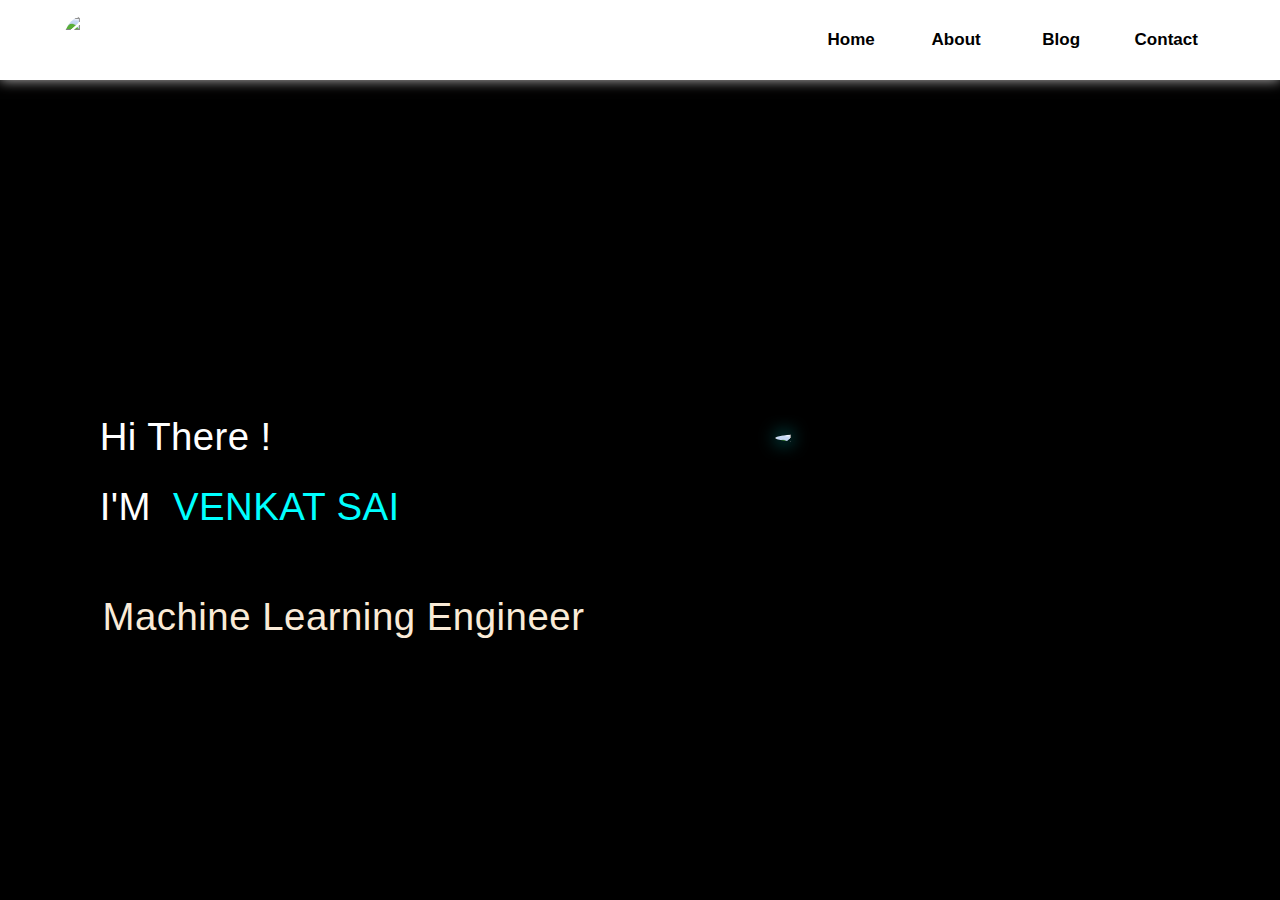
==== index.html @ f839d91a "Add files via upload" ====
<!DOCTYPE html>
<html lang="en">
  <head>
    <meta charset="UTF-8" />
    <meta name="viewport" content="width=device-width, initial-scale=1.0" />
    <link rel="stylesheet" href="style.css" />
    <link rel="stylesheet" href="phone.css" />
    <!-- <link rel="stylesheet" href="https://cdnjs.cloudflare.com/ajax/libs/animate.css/4.1.1/animate.min.css"> -->
    <title>Home</title>
  </head>
    <body>
      <nav id="navbar">
        <ul class="hamburger" onclick="ViewItems()">
          <div class="line-nav"></div>
          <div class="line-nav"></div>
          <div class="line-nav"></div>
        </ul>
        <ul class="portfolio-icon">
          <img src="profile_pic.png" alt="Profle-Photo" srcset="" class="profile-icon"/>
        </ul>
        <ul class="items" id="items">
          <li class="list-item" id="Home" onclick="Router(['.Home','.About','.Blog','.contact'])">Home</li>
          <li class="list-item" id="About" onclick="Router(['.About','.Home','.Blog','.contact'])">About</li>
          <li class="list-item" id="Blog" onclick="Router(['.Blog','.About','.Home','.contact'])">Blog</li>
          <li class="list-item" id="Contact" onclick="Router(['.contact','.Home','.About','.Blog'])">Contact</li>
        </ul>
      </nav>
    
      <section class="Home">
          <div class="video-animation">
            <video src="smoke_anime.mp4" class="video" autoplay muted loop></video>
            <div class="typeanime">
              <div class="typewriter">
                <strong class="flex-column">
                  <div class="flex">
                    <pre class="title" style="display: flex ; align-items:center">Hi There !</pre>
                    <img src="wave.png" alt="" class="hand-shake">
                </div>
                <pre class="title flex">I'M <pre class="main"> VENKAT SAI</pre></pre>
              </strong>
              <pre id="typing-text">Machine Learning Engineer</pre>
            </div>
          </div>
        </div>
        <div class="profile">
          <img src="profile.png" class="profile-pic" srcset="">
        </div>
        <div class="phone-intro">
          <pre class="title flex" style="justify-content: center; align-items:center;">Hi There ! <img src="wave.png" alt="" class="hand-shake"></pre>
          
          <pre class="title flex" style="margin-right: 3rem;"> I'M <pre class="main">VENKAT SAi</pre> </pre>
        </div>
      </section>
    
      <section class="About">
        <div class="container">
          <div class="card">
            <img src="https://media.istockphoto.com/id/538617139/photo/winter-country.webp?s=612x612&w=0&k=20&c=RcvT9j1UxQ0ZRbwIqLm2VCvzIwbLD8fFGcsB9JMumpw=" alt="card-image" class="card-image" />
            <div class="project">
              <h4 class="project-title">Customer Segmentation</h4>
              <p class="project-description">
                Finding interests and trends based on purchasing patterns of
                Customer behavior
              </p>
                <button class="button" onclick="change_page(`https://www.google.com/`)">View Code</button>
            </div>
          </div>
          <div class="card">
            <img src="https://media.istockphoto.com/id/538617139/photo/winter-country.webp?s=612x612&w=0&k=20&c=RcvT9j1UxQ0ZRbwIqLm2VCvzIwbLD8fFGcsB9JMumpw=" alt="card-image" class="card-image" />
            <div class="project">
              <h4 class="project-title">Customer Segmentation</h4>
              <p class="project-description">
                Finding interests and trends based on purchasing patterns of
                Customer behavior
              </p>
                <button class="button" onclick="change_page(`https://www.google.com/`)">View Code</button>
            </div>
          </div>
          <div class="card">
            <img src="https://media.istockphoto.com/id/538617139/photo/winter-country.webp?s=612x612&w=0&k=20&c=RcvT9j1UxQ0ZRbwIqLm2VCvzIwbLD8fFGcsB9JMumpw=" alt="card-image" class="card-image" />
            <div class="project">
              <h4 class="project-title">Customer Segmentation</h4>
              <p class="project-description">
                Finding interests and trends based on purchasing patterns of
                Customer behavior
              </p>
                <button class="button" onclick="change_page(`https://www.google.com/`)">View Code</button>
            </div>
          </div>
        </div>
      </section>
    
      <section class="Blog">
        <!-- Blog section content goes here -->
      </section>
      <div class="contact">
        <section class="Contact">
          <div class="gradient-border flex-column">
            <form action="https://formsubmit.co/yogeswarkilli@gmail.com" method="POST" class="inputs">
              <div class="form">
                <input type="text" class="input-values" id="name" required>
                <label class="label-name" for="email">
                  <span class="content-name">Enter name</span>
                </label>
              </div>
              <div class="form">
                <input type="text" class="input-values" id="email" required>
                <label class="label-name" for="email">
                  <span class="content-name">Enter Email</span>
                </label>
              </div>
              <div class="form">
                <input type="text" class="input-values" id="message" required>
                <label class="label-name" for="email">
                  <span class="content-name">Enter Message</span>
                </label>
              </div>
              <button class="btn ">submit</button>
            </form>
          </div>
          <div class="contact-details">
            <h1>Connect with Me</h1>
            <div class="line"></div>
            <div class="contact-links">
              <a href="https://github.com/464venkatsai" target="_blank"><img width="30" class="img" src="https://github.githubassets.com/images/modules/logos_page/GitHub-Mark.png" alt=""></a>
                  <a href="https://www.linkedin.com/in/yogeswar-venkatasai-726275235/" target="_blank"><img width="30" class="img" src="https://cdn-icons-png.flaticon.com/512/1384/1384088.png" alt=""></a>
                  <a href="https://www.instagram.com/464venkatsai/" target="_blank"><img width="30"  class="img"src="https://cdn-icons-png.flaticon.com/512/717/717392.png" alt=""></a>
                  <a href="https://www.facebook.com/raji.lakshmi.33449/" target="_blank"><img width="30"  class="img"src="[data-uri]" alt=""></a>
            </div>
          </div>
        </section>
      </div>
  <script src="script.js">
  </script>
  </body>
  <!-- <script src="https://cdnjs.cloudflare.com/ajax/libs/animate.css/4.1.1/animate.min.css"></script> -->
</html>
---- style.css ----
body {
  width: 100vw;
  height: 100vh;
  margin: 0px;
  padding: 0px;
  background-size: cover; 
  background-repeat: no-repeat;
  background-position: center center;
  overflow-x: hidden;
  background: black;
}

.flex{
  display: flex;
  flex-wrap: wrap;
}
.flex-column{
  display: flex;
  flex-direction: column;
}

* {
  margin: 0px;
  padding: 0px;
  font-family: "Poppins", sans-serif;
  color: white;
}

#navbar {
  display: flex;
  justify-content: space-between;
  align-items: center;
  position: sticky;
  top: 0;
  left: 0;
  height: 5rem;
  padding: 0 5%;
  box-shadow: 0px 0.5px 12px #acaaaa;
  z-index: 1;
  background-color: white ;
  /* width: 100%; */
}


.portfolio-icon {
  display: flex;
  justify-content: center;
  align-items: center;
  padding: 0%;
}
.profile-icon{
  border-radius: 30px;
  width: 50px;
}

.items {
  list-style: none;
  display: grid;
  justify-content: flex-end;
  align-items: center;
  width: 48%;
  grid-gap: 1%;
  grid-template-columns: repeat(4, 18%);
}

nav ul li {
  display: inline;
  text-align: center;
  cursor: pointer;
  font-size: 17px;
  font-weight: 650;
  color: black;
  /* backdrop-filter: blur(10px);
        color: transparent;
        text-shadow: 0 0 8px #000; */
  display: block;
}

/* the hamburger  styles starts from here */
.hamburger {
  display: none;
}

.line-nav {
  width: 2.2rem;
  height: 0.18rem;
  margin: 4px 2px;
  border-radius: 1px;
  background-color: white;
}

/* keyframes for hamburger */
@keyframes animation {
  0% {
    transform: translateY(-100px);
  }
  100% {
    transform: translateY(0px);
  }
}
@keyframes reverse-animation {
  0% {
    opacity: 1;
    transform: translateY(0px);
  }
  100% {
    opacity: 0;
    transform: translateY(-100px);
  }
}
@keyframes navbar-animation {
  0% {
    opacity: 1;
    height: 80px;
  }
  100% {
    opacity: 1;
    height: 327px;
  }
}
@keyframes navbar-reverse-animation {
  0% {
    opacity: 1;
    height: 327px;
  }
  100% {
    opacity: 1;
    height: 80px;
  }
}

.Home {
  background: black;
  display: flex;
  justify-content: center;
  align-items: center;
  padding: 4% 4%;
  height: 70%;
}

.video-animation{
  display: grid;
  padding-top: 5em;
  width: 50%;
  position: relative;
}
.profile-pic{
  width: 54%;
  border-radius: 50%;
  filter: drop-shadow(0px 0px 9px #00FFFF );
  color: #00FFFF;
  color: #FF00FF;
  color: #00FF00;
  color: #FF0000;
  color: #0000FF;
  margin-bottom: 1rem;
}
.profile{
  width: 50%;
  display: grid;
  place-items: center;
  
}
video{
  width: 100%;
  height: 100%;
  margin-top: 5%;
}
.typeanime{
  position: absolute;
  display: flex;
  width: 100%;
  height: 20rem;
  align-items: center;
  /* border: 2px solid white; */
  flex-wrap: wrap;
  margin-top: 5.3rem;
}

.typewriter{
  flex-wrap: wrap;
  display: flex;
  width: 90%;
  height: 100%;
  flex-direction: column;
  margin-left: 6%;
}
.hand-shake {
  width: 9.3%;
  animation: shake 1s infinite;
  margin: 1.2rem ;
  margin-top: .18rem;
  margin-bottom: .82rem;
}
@keyframes shake {
  0% { transform: translateX(0); }
  25% { transform: translateX(-6px) rotate(-6deg); }
  50% { transform: translateX(6px) rotate(6deg); }
  75% { transform: translateX(-6px) rotate(-6deg); }
  /* 95% { transform: translateX(5px) rotate(5deg); } */
  100% { transform: translateX(0); }
}
#typing-text {
  animation:  typing-animation 7s infinite;
  margin-top: 6%;
  color: #FAEBD7;
  font-family: monospace;
  overflow: hidden;
  white-space: nowrap;
  letter-spacing: .5px;
  display: flex;
  flex-wrap: wrap;
  font-family: 'Raleway', sans-serif;
  font-size: 3vi;
  padding-left :3%;
}

.title{
  font-weight: bolder;
  letter-spacing: .4px;
  font-size: 3vi;
  /* line-height: .5; */
  font-weight: 400;
  font-family: 'Raleway', sans-serif;
  margin: 2.5%;

}
.main{
  font-weight: 500;
  color: #00FFFF;
  /* color: #FF00FF;
  color: #00FF00;
  color: #FF0000;
  color: #0000FF; */

}
.phone-intro{
  display: none;
}
/* New keyframes for the class-based animations */
@keyframes typing-animation {
  0% { width: 0 }
  1% {width: .1%;}
  /* 90% { width: 90% } */
  100% { width: 100% }
}

.About{
 display: none;
}
.container {
  width: 100%;
  display: grid;
  grid-template-columns: repeat(auto-fit, minmax(26rem, 1fr)); 
  justify-items: space-around;
  grid-gap: 5%; 
  overflow: auto;
  justify-items: center;
  padding: 3.5rem 0rem;
}

/* cards design */
.card {
  display: flex;
  flex-direction: column;
  overflow: hidden;
  width: 85%;
  height: auto;
  background-color: #0d6efd;
  position: relative;
  box-shadow: 0 4px 6px rgba(0, 0, 0, 0.1);
  margin: 0;
  border-radius: 15px;
  transition: opacity 0.5s ease, transform 0.5s ease;
}
.card:hover
{
  box-shadow: 0px 9px 30px rgba(0, 0, 0, 0.534);
}

.card-image {
  padding: 0;
  margin: 0;
  width: 100%;
  background-size: cover; 
  background-repeat: no-repeat;
  background-position: center center;
  overflow-x: hidden;
}

.project {
  display: flex;
  flex-direction: column;
  justify-content: center;
  padding: 4.5%;
  position: absolute;
  bottom: -100%;
  left: 0;
  width: 91%;
  background-color: rgba(255, 255, 255, 0.397);
  border-radius: 5px;
  transition: bottom 0.3s ease;
}

.card:hover .project {
  bottom: 0;
  z-index: 1; 
}

.project-title {
  display: flex;
  width: 90%;

}
.project-description {
  font-size: 14px;
  padding: 8% 0%;
  display: flex;
  flex-wrap: wrap;
}
.button {
  display: block;
  color: white;
  cursor: pointer;
  background: #0d6efd;
  border: 2px solid #0d6efd;
  width: 35%;
  font-size: 13.5px;
  padding: 3%;
  border-radius: 5px;
  font-weight: 600;
}
.button:hover {
  color: #0d6efd;
  background: white;
  border: 2px solid #0d6efd;
}
.btn{
  width: 9rem;
  margin-top: 1.5rem;
  height: 2.5rem;
  cursor: pointer;
  background: #000;
  border: 1.6px solid #ff96ad;
  color: #00FFFF;
  color: #FF00FF;
  color: #00FF00;
  color: #FF0000;
  color: #0000FF;
  color: white;
  border-radius: 5.5px;
  transition :background-color .5s ease;;
}
.btn:hover{
  /* outline: 2px solid #00FFFF ; */
  border: 2px solid #00FFFF ;
    box-shadow: 0 0 5px #ff96ad, 0 0 25px #ff96ad, 0 0 50px #ff96ad, 0 0 200px #ff96ad;
  }
.Contact {
  width: 95.7%;
  /* padding: 2%; */
  display: grid;
  grid-template-columns: repeat(auto-fit, minmax(300px, 1fr));
  gap: 2rem;
  /* place-items: center; */
  height:47% ;
}

.gradient-border {
  height: 100%;
  position: relative;
  display: flex;
  flex-direction: column;
  /* border: 2px solid blue; */
}

.gradient-border::before {
  content: "";
  position: absolute;
  top: -4px;
  left: -4px;
  right: -4px;
  bottom: -4px;
  z-index: -1;
  border: 4px solid;
  border-image: linear-gradient(to right, red, purple);
  border-image-slice: 1;
  border-radius: 8px;
}

.inputs {
  display: grid;
  padding: 7%;
}

.input-values {
  width: 100%;
  height: 100%;
  border: none;
  background-color: black;
  color: #fff;
  outline: none;
  font-size: 15px;
  font-family:'Raleway', sans-serif ;
  padding-top: 0.65rem;
  padding-left: 2px;
}

.contact-details {
  display: flex;
  flex-direction: column;
  align-items: center;
  justify-content: space-around;
  gap: 2rem;
  padding: 2rem 4rem;
  padding-right: 0;

}
.contact-links{
  display: flex;
  justify-content: space-evenly;
  width: 100%;
}
.img {
  width: 30px;
  height: 30px;
  background: white;
  border-radius: 50%;

}

.img:hover {
  box-shadow: 0 0 5px #ff96ad, 0 0 25px #ff96ad, 0 0 50px #ff96ad, 0 0 200px #ff96ad;
  /* filter: drop-shadow(0px 0px 15px #ff96ad ) */
}

.line {
  display: flex;
  justify-content: center;
  margin-bottom: 1rem;
  height: 2px;
  width: 100%;
  background: linear-gradient(to bottom right, red, blue);
}

@keyframes animate__bounceIn {
  0%, 60%, 80%, 100% {
    animation-timing-function: cubic-bezier(0.215, 0.610, 0.355, 1.000);
  }
  0% {
    opacity: 0;
    transform: scale(0.3);
  }
  60% {
    opacity: 1;
    transform: scale(1.03);
  }
  100% {
    opacity: 1;
    transform: scale(1);
  }
}

/* The actual CSS rules for the animate__bounceIn class */
.animate__bounceIn {
  animation-name: animate__bounceIn;
  animation-duration: 1s;
}

.form {
  width: 100%;
  position: relative;
  height: 60px;
  overflow: hidden;
  margin: .4rem 0rem;
}

.form label {
  position: absolute;
  bottom: 0px;
  left: 0px;
  width: 100%;
  height: 100%;
  pointer-events: none;
  border-bottom: 1px solid #00FFFF;
}

.form label::after {
  content: "";
  position: absolute;
  bottom: -3px;
  left: 0;
  width: 100%;
  height: 5px;
  transform: scaleX(0);
  transform-origin: left;
  transition: transform 0.5s ease;
}
.content-name {
  position: absolute;
  bottom: 0px;
  left: 0px;
  padding-bottom: 5px;
  transition: all 0.3s ease;
}

.form input:focus {
  outline: none;
}

.form input:focus + .label-name .content-name,
.form input:valid + .label-name .content-name {
  transform: translateY(-150%);
  font-size: 16px;
  left: 0px;
  color: #00FFFF;
}

.form input:focus + .label-name::after,
.form input:valid + .label-name::after {
  transform: translateX(0%);
}

.contact{
  display: none;
  height: auto;
  padding: 5%;
  
}
---- phone.css ----
@media only screen and (max-width: 700px) {
  body {
    /* background-color: black; */
    overflow-x: hidden;
  }
  * {
    color: white;
  }
  #navbar {
    background: rgba(52, 53, 65, 1);
    width: 100%;
    display: flex;
    top: 0px;
    left: 0px;
    position: sticky;
    justify-content: flex-start;
    overflow: hidden;
    padding: 0px;
    margin-bottom: 2rem;
  }
  .items {
    background: rgba(52, 53, 65, 1);
    width: 100%;
    list-style: none;
    display: none;
    grid-template-columns: repeat(1, 10%);
    z-index: 0;
    overflow: hidden;
  }
  .portfolio-icon{
    display: none;
  }
  .list-item {
    padding: 0.8rem 0px;
    background: rgb(61, 63, 75);
    width: 100%;
    color: white;
  }
  .hamburger {
    display: flex;
    flex-direction: column;
    justify-content: center;
    /* align-items: center; */
    margin-bottom: 1rem;
    margin-left: 2rem;
    margin-top: 1rem;
    cursor: pointer;
    z-index: 100;
    top: 0px;
    left: 0px;
    width: 100%;
  }
  .line {
    background: white;
  }
}

@media only screen and (max-width: 700px) {

.Home{
  display: grid  ;
  height: 50%;
  place-items: center;
}
/* .Home :first-child{
  grid-row: 2;
}
.Home :last-child{
  grid-row: 1;  
} */
.video-animation{
  width: 100%;
  padding: 0;
  display: none;
}
.profile{
  width: 100%;
}
.title{
  margin: 0;
  margin-left: 5%;
  font-size: 7vi;
}
#typing-text{
  padding-left: 2%;
  /* margin-top: 3%; */
}
.typeanime{
  margin-top: 2%;
  
}
.phone-intro{
  display: flex;
  justify-content: center;
  flex-direction: column;
  align-items: center;
}
}
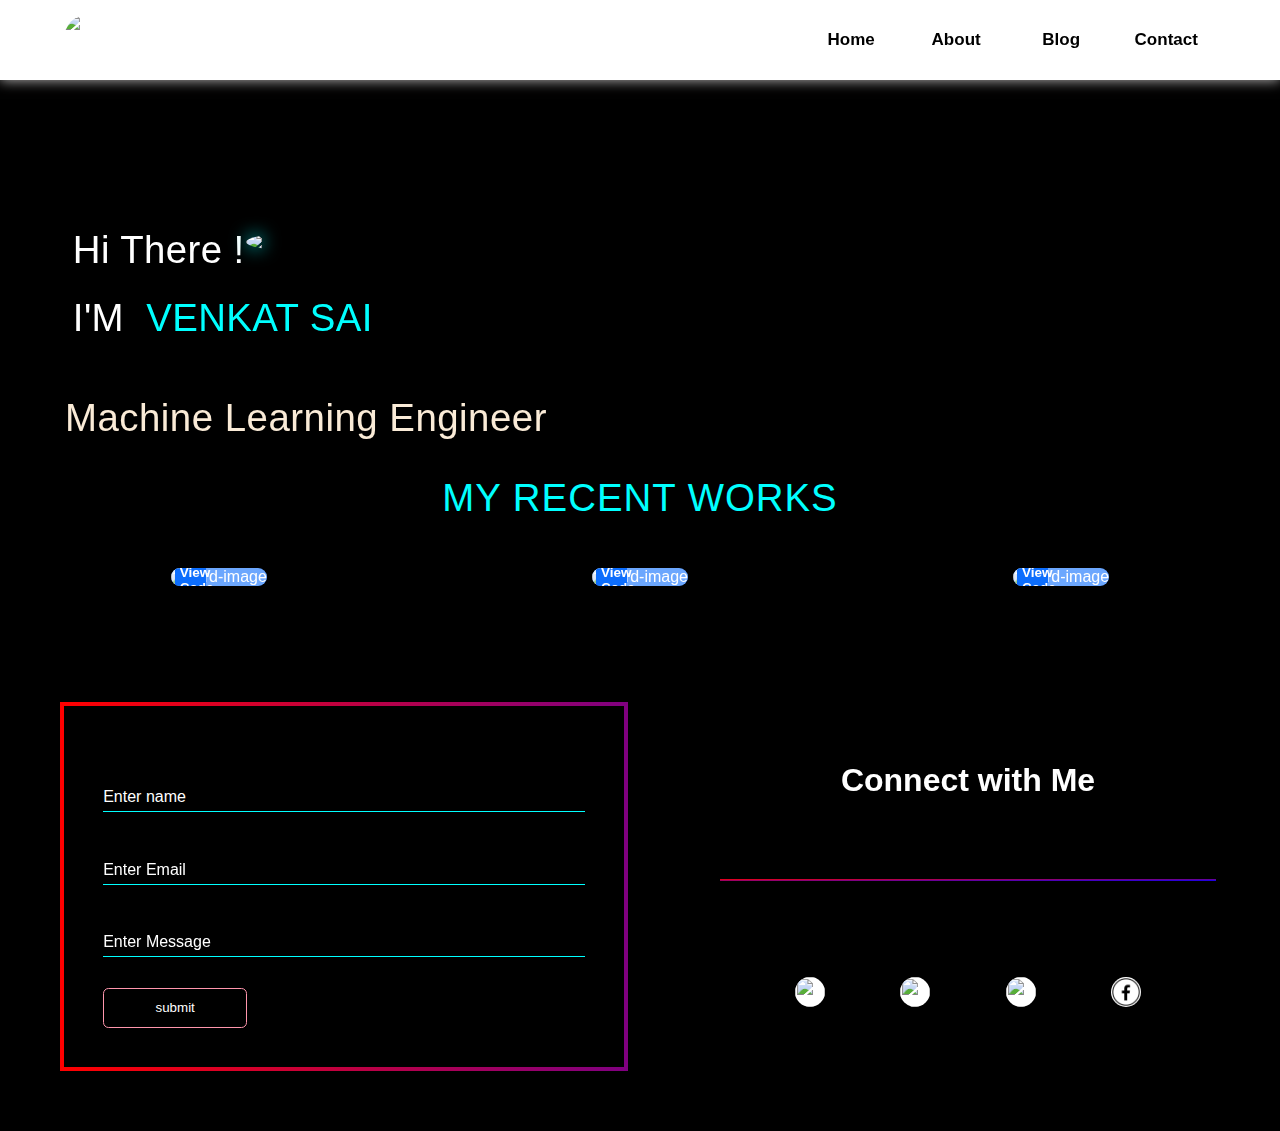
==== commit 23acde9a: "Add files via upload" ====
--- a/index.html
+++ b/index.html
@@ -25,70 +25,72 @@
           <li class="list-item" id="Contact" onclick="Router(['.contact','.Home','.About','.Blog'])">Contact</li>
         </ul>
       </nav>
-    
-      <section class="Home">
-          <div class="video-animation">
-            <video src="smoke_anime.mp4" class="video" autoplay muted loop></video>
-            <div class="typeanime">
-              <div class="typewriter">
-                <strong class="flex-column">
-                  <div class="flex">
-                    <pre class="title" style="display: flex ; align-items:center">Hi There !</pre>
-                    <img src="wave.png" alt="" class="hand-shake">
-                </div>
-                <pre class="title flex">I'M <pre class="main"> VENKAT SAI</pre></pre>
-              </strong>
-              <pre id="typing-text">Machine Learning Engineer</pre>
+      <div class="home">
+        <section class="Home">
+            <div class="video-animation">
+              <video src="smoke_anime.mp4" class="video" autoplay muted loop></video>
+              <div class="typeanime">
+                <div class="typewriter">
+                  <strong class="flex-column">
+                    <div class="flex">
+                      <pre class="title" style="display: flex ; align-items:center">Hi There !</pre>
+                      <img src="wave.png" alt="" class="hand-shake">
+                  </div>
+                  <pre class="title flex">I'M <pre class="main"> VENKAT SAI</pre></pre>
+                </strong>
+                <pre id="typing-text">Machine Learning Engineer</pre>
+              </div>
             </div>
           </div>
-        </div>
-        <div class="profile">
-          <img src="profile.png" class="profile-pic" srcset="">
-        </div>
-        <div class="phone-intro">
-          <pre class="title flex" style="justify-content: center; align-items:center;">Hi There ! <img src="wave.png" alt="" class="hand-shake"></pre>
-          
-          <pre class="title flex" style="margin-right: 3rem;"> I'M <pre class="main">VENKAT SAi</pre> </pre>
-        </div>
-      </section>
+          <div class="profile">
+            <img src="profile.png" class="profile-pic" srcset="">
+          </div>
+          <div class="phone-intro">
+            <pre class="title flex" style="justify-content: center; align-items:center;">Hi There ! <img src="wave.png" alt="" class="hand-shake"></pre>
+            
+            <pre class="title flex" style="margin-right: 3rem;"> I'M <pre class="main">VENKAT SAi</pre> </pre>
+          </div>
+        </section>
+      </div>
     
-      <section class="About">
-        <div class="container">
-          <div class="card">
-            <img src="https://media.istockphoto.com/id/538617139/photo/winter-country.webp?s=612x612&w=0&k=20&c=RcvT9j1UxQ0ZRbwIqLm2VCvzIwbLD8fFGcsB9JMumpw=" alt="card-image" class="card-image" />
-            <div class="project">
-              <h4 class="project-title">Customer Segmentation</h4>
-              <p class="project-description">
-                Finding interests and trends based on purchasing patterns of
-                Customer behavior
-              </p>
-                <button class="button" onclick="change_page(`https://www.google.com/`)">View Code</button>
+        <section class="About">
+          <h2 class="Head">MY RECENT WORKS</h2>
+          <div class="container">
+            <div class="card">
+              <img src="https://media.istockphoto.com/id/538617139/photo/winter-country.webp?s=612x612&w=0&k=20&c=RcvT9j1UxQ0ZRbwIqLm2VCvzIwbLD8fFGcsB9JMumpw=" alt="card-image" class="card-image" />
+              <div class="project">
+                <h4 class="project-title">Customer Segmentation</h4>
+                <p class="project-description">
+                  Finding interests and trends based on purchasing patterns of
+                  Customer behavior
+                </p>
+                  <button class="button" onclick="change_page(`https://www.google.com/`)">View Code</button>
+              </div>
+            </div>
+            <div class="card">
+              <img src="https://media.istockphoto.com/id/538617139/photo/winter-country.webp?s=612x612&w=0&k=20&c=RcvT9j1UxQ0ZRbwIqLm2VCvzIwbLD8fFGcsB9JMumpw=" alt="card-image" class="card-image" />
+              <div class="project">
+                <h4 class="project-title">Customer Segmentation</h4>
+                <p class="project-description">
+                  Finding interests and trends based on purchasing patterns of
+                  Customer behavior
+                </p>
+                  <button class="button" onclick="change_page(`https://www.google.com/`)">View Code</button>
+              </div>
+            </div>
+            <div class="card">
+              <img src="https://media.istockphoto.com/id/538617139/photo/winter-country.webp?s=612x612&w=0&k=20&c=RcvT9j1UxQ0ZRbwIqLm2VCvzIwbLD8fFGcsB9JMumpw=" alt="card-image" class="card-image" />
+              <div class="project">
+                <h4 class="project-title">Customer Segmentation</h4>
+                <p class="project-description">
+                  Finding interests and trends based on purchasing patterns of
+                  Customer behavior
+                </p>
+                  <button class="button" onclick="change_page(`https://www.google.com/`)">View Code</button>
+              </div>
             </div>
           </div>
-          <div class="card">
-            <img src="https://media.istockphoto.com/id/538617139/photo/winter-country.webp?s=612x612&w=0&k=20&c=RcvT9j1UxQ0ZRbwIqLm2VCvzIwbLD8fFGcsB9JMumpw=" alt="card-image" class="card-image" />
-            <div class="project">
-              <h4 class="project-title">Customer Segmentation</h4>
-              <p class="project-description">
-                Finding interests and trends based on purchasing patterns of
-                Customer behavior
-              </p>
-                <button class="button" onclick="change_page(`https://www.google.com/`)">View Code</button>
-            </div>
-          </div>
-          <div class="card">
-            <img src="https://media.istockphoto.com/id/538617139/photo/winter-country.webp?s=612x612&w=0&k=20&c=RcvT9j1UxQ0ZRbwIqLm2VCvzIwbLD8fFGcsB9JMumpw=" alt="card-image" class="card-image" />
-            <div class="project">
-              <h4 class="project-title">Customer Segmentation</h4>
-              <p class="project-description">
-                Finding interests and trends based on purchasing patterns of
-                Customer behavior
-              </p>
-                <button class="button" onclick="change_page(`https://www.google.com/`)">View Code</button>
-            </div>
-          </div>
-        </div>
-      </section>
+        </section>
     
       <section class="Blog">
         <!-- Blog section content goes here -->
@@ -134,4 +136,4 @@
   </script>
   </body>
   <!-- <script src="https://cdnjs.cloudflare.com/ajax/libs/animate.css/4.1.1/animate.min.css"></script> -->
-</html>
+</html>--- a/style.css
+++ b/style.css
@@ -1,6 +1,6 @@
 body {
   width: 100vw;
-  height: 100vh;
+  height: 100%;
   margin: 0px;
   padding: 0px;
   background-size: cover; 
@@ -128,13 +128,16 @@
     height: 80px;
   }
 }
+.home{
+  display: flex;
+}
 
 .Home {
   background: black;
   display: flex;
   justify-content: center;
   align-items: center;
-  padding: 4% 4%;
+  padding: 4%;
   height: 70%;
 }
 
@@ -143,6 +146,9 @@
   padding-top: 5em;
   width: 50%;
   position: relative;
+  transform:  translateX(-3rem);;;
+  transition: opacity  2s, transform 1.9s;
+  opacity: 0;
 }
 .profile-pic{
   width: 54%;
@@ -159,6 +165,9 @@
   width: 50%;
   display: grid;
   place-items: center;
+  transform:  translateX(3rem);;
+  transition: opacity  2s, transform 1.9s;
+  opacity: 0;
   
 }
 video{
@@ -170,7 +179,7 @@
   position: absolute;
   display: flex;
   width: 100%;
-  height: 20rem;
+  height: 100%;
   align-items: center;
   /* border: 2px solid white; */
   flex-wrap: wrap;
@@ -236,6 +245,8 @@
 }
 .phone-intro{
   display: none;
+  transform: translateX(-3rem);
+  transition: opacity 2s , transform 1.9s
 }
 /* New keyframes for the class-based animations */
 @keyframes typing-animation {
@@ -244,27 +255,40 @@
   /* 90% { width: 90% } */
   100% { width: 100% }
 }
-
-.About{
- display: none;
+.About {
+  display: flex;
+  flex-direction: column;
+  padding: 3.5rem 3%;
+}
+.Head{
+  font-size: 3vi;
+  font-family: 'Raleway', sans-serif;
+  margin-bottom: 3rem;
+  color: #00FFFF;
+  font-weight: 500;
+  letter-spacing: 1px;
+  display: flex;
+  justify-content: center;
 }
 .container {
-  width: 100%;
-  display: grid;
-  grid-template-columns: repeat(auto-fit, minmax(26rem, 1fr)); 
-  justify-items: space-around;
-  grid-gap: 5%; 
-  overflow: auto;
-  justify-items: center;
-  padding: 3.5rem 0rem;
-}
-
-/* cards design */
-.card {
+    /* border: 2px solid red; */
+    width: 100%;
+    display: grid;
+    grid-template-columns: repeat(auto-fit, minmax(300px, 1fr));
+    justify-items: space-around;
+    grid-gap: 5%;
+    opacity: 0;
+    place-items: center;
+    transform: translateX(-3rem);
+    transition: opacity 2s, transform 1.9s;
+  }
+  /* cards design */
+  .card {
+  /* transition-delay: 1500ms; */
   display: flex;
   flex-direction: column;
   overflow: hidden;
-  width: 85%;
+  /* width: 85%; */
   height: auto;
   background-color: #0d6efd;
   position: relative;
@@ -285,7 +309,7 @@
   background-size: cover; 
   background-repeat: no-repeat;
   background-position: center center;
-  overflow-x: hidden;
+  overflow: hidden;
 }
 
 .project {
@@ -357,7 +381,7 @@
     box-shadow: 0 0 5px #ff96ad, 0 0 25px #ff96ad, 0 0 50px #ff96ad, 0 0 200px #ff96ad;
   }
 .Contact {
-  width: 95.7%;
+  width: 100%;
   /* padding: 2%; */
   display: grid;
   grid-template-columns: repeat(auto-fit, minmax(300px, 1fr));
@@ -371,6 +395,9 @@
   position: relative;
   display: flex;
   flex-direction: column;
+  transform:  translateX(-3rem);;;
+  transition: opacity  2s, transform 1.9s;
+  opacity: 0;
   /* border: 2px solid blue; */
 }
 
@@ -414,7 +441,9 @@
   gap: 2rem;
   padding: 2rem 4rem;
   padding-right: 0;
-
+  transform:  translateX(3rem);;
+  transition: opacity  2s, transform 1.9s;
+  opacity: 0;
 }
 .contact-links{
   display: flex;
@@ -522,8 +551,33 @@
 }
 
 .contact{
-  display: none;
+  display: flex;
   height: auto;
   padding: 5%;
-  
-}+}
+
+    /* Customize the scrollbar track */
+    ::-webkit-scrollbar {
+      display: none;
+    }
+
+    /* Customize the scrollbar thumb */
+    ::-webkit-scrollbar-thumb {
+      background-color: #767878;
+      border-radius: 6px;
+    }
+
+    /* Customize the scrollbar thumb on hover */
+    ::-webkit-scrollbar-thumb:hover {
+      background-color: #353535;
+    }
+
+    /* Customize the scrollbar track on hover */
+    ::-webkit-scrollbar-track {
+      background-color: #060606;
+    }
+
+    /* Customize the scrollbar corner (if applicable) */
+    ::-webkit-scrollbar-corner {
+      background-color: #c84747;
+    }--- a/phone.css
+++ b/phone.css
@@ -2,13 +2,14 @@
   body {
     /* background-color: black; */
     overflow-x: hidden;
+    height: 100%;
+    width: 100%;
   }
   * {
     color: white;
   }
   #navbar {
     background: rgba(52, 53, 65, 1);
-    width: 100%;
     display: flex;
     top: 0px;
     left: 0px;
@@ -17,6 +18,7 @@
     overflow: hidden;
     padding: 0px;
     margin-bottom: 2rem;
+    width: 100%;
   }
   .items {
     background: rgba(52, 53, 65, 1);
@@ -58,16 +60,11 @@
 @media only screen and (max-width: 700px) {
 
 .Home{
-  display: grid  ;
+  display: flex ;
   height: 50%;
-  place-items: center;
+  align-items: center;
+  flex-direction: column;
 }
-/* .Home :first-child{
-  grid-row: 2;
-}
-.Home :last-child{
-  grid-row: 1;  
-} */
 .video-animation{
   width: 100%;
   padding: 0;
@@ -95,4 +92,14 @@
   flex-direction: column;
   align-items: center;
 }
-}+.contact-details{
+  padding: 2%;
+}
+.card-img{
+  width: auto;
+}
+}
+
+/* @media only screen and (min-width: 1900px){
+  .
+} */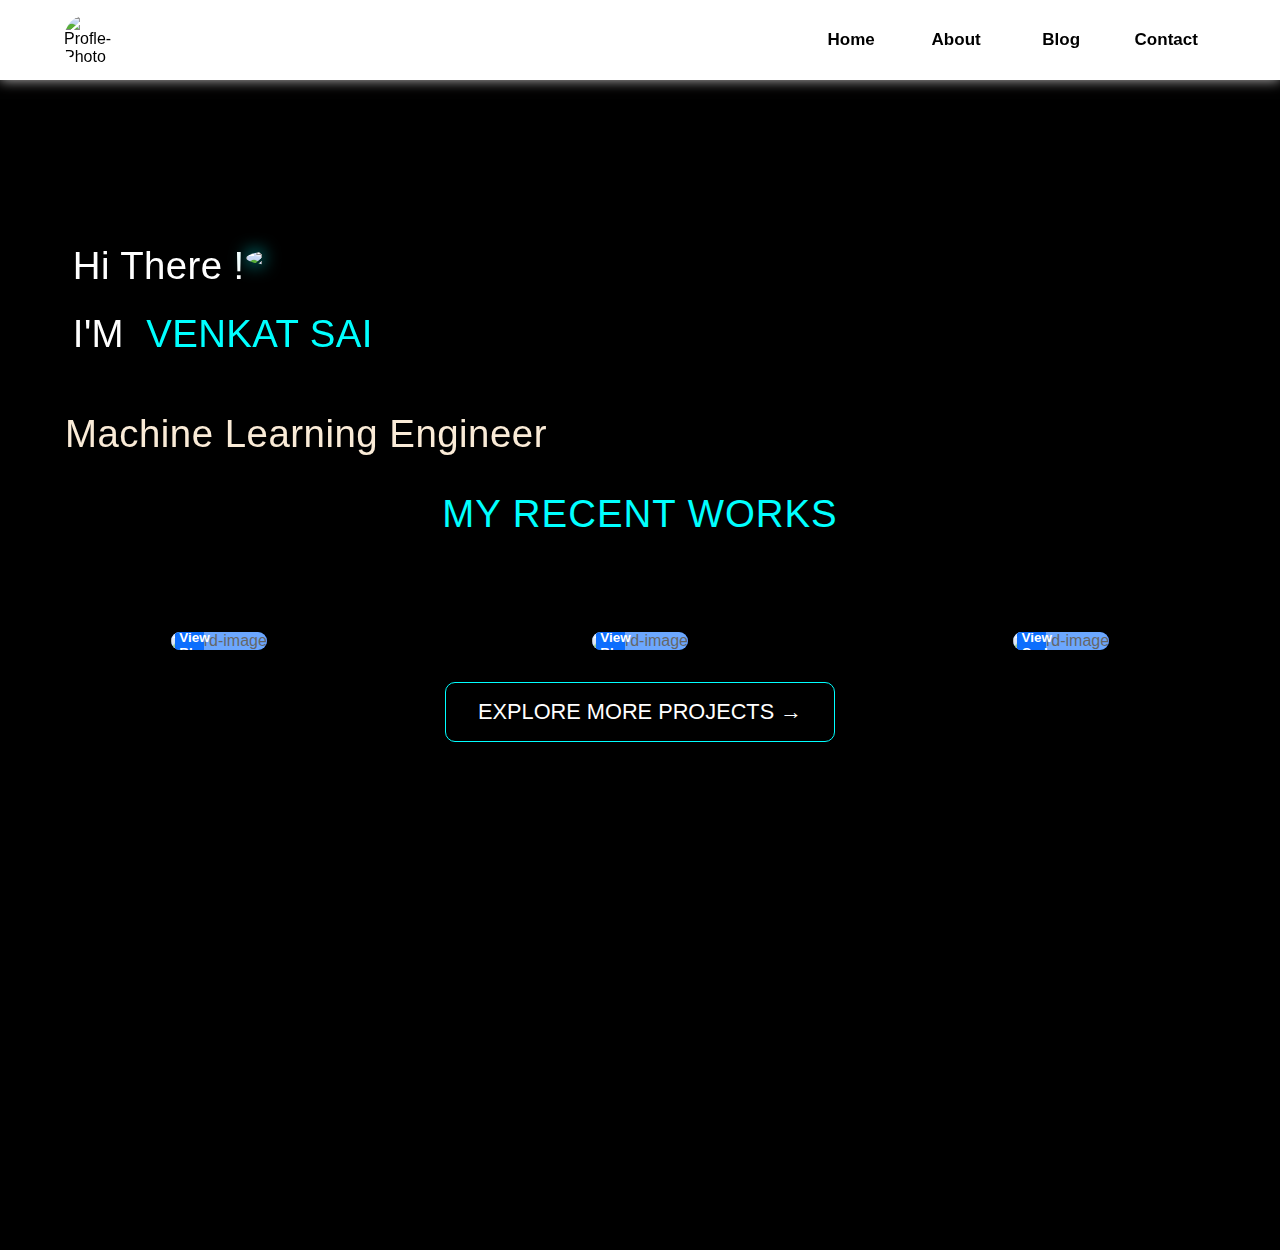
==== commit 2ce77001: "Upgraded Blogs To Add In Dynamic Adding Of Cards" ====
--- a/index.html
+++ b/index.html
@@ -5,135 +5,920 @@
     <meta name="viewport" content="width=device-width, initial-scale=1.0" />
     <link rel="stylesheet" href="style.css" />
     <link rel="stylesheet" href="phone.css" />
-    <!-- <link rel="stylesheet" href="https://cdnjs.cloudflare.com/ajax/libs/animate.css/4.1.1/animate.min.css"> -->
+    <link
+      href="https://fonts.googleapis.com/css2?family=Montserrat:ital,wght@1,200&family=Oswald:wght@200;300;500;600&family=Roboto&family=Ubuntu&family=Work+Sans:wght@500&display=swap"
+      rel="stylesheet"
+    />
+
     <title>Home</title>
   </head>
-    <body>
-      <nav id="navbar">
-        <ul class="hamburger" onclick="ViewItems()">
-          <div class="line-nav"></div>
-          <div class="line-nav"></div>
-          <div class="line-nav"></div>
-        </ul>
-        <ul class="portfolio-icon">
-          <img src="profile_pic.png" alt="Profle-Photo" srcset="" class="profile-icon"/>
-        </ul>
-        <ul class="items" id="items">
-          <li class="list-item" id="Home" onclick="Router(['.Home','.About','.Blog','.contact'])">Home</li>
-          <li class="list-item" id="About" onclick="Router(['.About','.Home','.Blog','.contact'])">About</li>
-          <li class="list-item" id="Blog" onclick="Router(['.Blog','.About','.Home','.contact'])">Blog</li>
-          <li class="list-item" id="Contact" onclick="Router(['.contact','.Home','.About','.Blog'])">Contact</li>
-        </ul>
-      </nav>
-      <div class="home">
-        <section class="Home">
-            <div class="video-animation">
-              <video src="smoke_anime.mp4" class="video" autoplay muted loop></video>
-              <div class="typeanime">
-                <div class="typewriter">
-                  <strong class="flex-column">
-                    <div class="flex">
-                      <pre class="title" style="display: flex ; align-items:center">Hi There !</pre>
-                      <img src="wave.png" alt="" class="hand-shake">
-                  </div>
-                  <pre class="title flex">I'M <pre class="main"> VENKAT SAI</pre></pre>
-                </strong>
-                <pre id="typing-text">Machine Learning Engineer</pre>
-              </div>
-            </div>
-          </div>
-          <div class="profile">
-            <img src="profile.png" class="profile-pic" srcset="">
-          </div>
-          <div class="phone-intro">
-            <pre class="title flex" style="justify-content: center; align-items:center;">Hi There ! <img src="wave.png" alt="" class="hand-shake"></pre>
+  <body class="body">
+    <nav id="navbar">
+      <ul class="hamburger" onclick="ViewItems()">
+        <div class="line-nav"></div>
+        <div class="line-nav"></div>
+        <div class="line-nav"></div>
+      </ul>
+      <ul class="portfolio-icon">
+        <img
+          src="./Images/Home-images/profile_pic.png"
+          alt="Profle-Photo"
+          srcset=""
+          class="profile-icon"
+        />
+      </ul>
+      <ul class="items" id="items">
+        <li class="list-item" id="Home" onclick="Router('home')">Home</li>
+        <li class="list-item" id="About" onclick="Router('About')">About</li>
+        <li class="list-item" id="Blog" onclick="Router('Blog')">Blog</li>
+        <li class="list-item" id="Contact" onclick="Router('contact')">
+          Contact
+        </li>
+      </ul>
+    </nav>
+    <section class="home">
+      <section class="Home">
+        <div class="video-animation">
+          <video
+            src="./Images/Home-images/smoke_anime.mp4"
+            class="video"
+            autoplay
+            muted
+            loop
+          ></video>
+          <div class="typeanime">
+            <div class="typewriter">
+              <strong class="flex-column">
+                <div class="flex">
+                  <pre class="title" style="display: flex; align-items: center">
+Hi There !</pre>
+                  <img src="./Images/Home-images/wave.png" alt="" class="hand-shake" />
+                </div>
+                <pre
+                  class="title flex"
+                >I'M <pre class="main"> VENKAT SAI</pre></pre>
+              </strong>
+              <pre id="typing-text">Machine Learning Engineer</pre>
+            </div>
+          </div>
+        </div>
+        <div class="profile">
+          <img src="./Images/Home-images/profile.png" class="profile-pic" srcset="" />
+        </div>
+        <div class="phone-intro">
+          <pre
+            class="title flex"
+            style="justify-content: center; align-items: center"
+          >Hi There ! <img src="./Images/Home-images/wave.png" alt="" class="hand-shake"></pre>
+
+          <pre
+            class="title flex"
+            style="margin-right: 3rem"
+          > I'M <pre class="main">VENKAT SAi</pre> </pre>
+        </div>
+      </section>
+    </section>
+
+    <section class="About">
+      <h2 class="Head">MY RECENT WORKS</h2>
+        <div class="container">
+          <!-- The Project Cards Are Generated By JS -->
+        </div>
+      <div class="MoreProjects Flex colunm align-items justify-content">
+        <button>EXPLORE MORE PROJECTS &#8594;</button>
+      </div>
+    </section>
+    <section class="Blog">
+      <section class="blog-container">
+        <h2>My Coding Blogs</h2>
+        <!-- The Short Description Of Blog Are Generated Using JS -->
+      </section>
+      <section class="full-blogs">
+        <section class="Blog-gesture project-blog">
+          <div class="blog-intro">
+            <h1 class="blog-heading">
+              Hand Gesture Recognition using MediaPipe and OpenCV
+            </h1>
+            <p class="blog-description">
+              In the world of computer vision, hand gesture recognition has gained
+              significant attention due to its potential applications in
+              human-computer interaction, virtual reality, gaming, and many more.
+              In this blog post, I will explain one of my Python project that
+              utilizes the MediaPipe library along with OpenCV to perform
+              real-time hand gesture recognition. By analyzing hand landmarks
+              (fingers locations), we'll control keyboard inputs to navigate
+              through the application using hand gestures.
+            </p>
+            <h4 class="blog-sub-heads">Introduction :</h4>
+            <p class="blog-description">
+              Hand gesture recognition involves interpreting and analyzing the
+              position of a person's hand to infer different gestures. This
+              project uses MediaPipe, a popular open-source library developed by
+              Google, and OpenCV, a well-known computer vision library, to achieve
+              this task. By capturing the webcam feed, the code identifies hand
+              landmarks and calculates the distances between specific finger
+              landmarks to recognize gestures like a closed fist or an open palm.
+            </p>
+            <h4 class="blog-sub-heads">Libraies Used :</h4>
+            <p class="blog-description">
+              <strong>MediaPipe : </strong>This library provides pre-trained
+              machine learning models to detect and track various hand and body
+              parts' landmarks. Click here To View
+              <a
+                href="https://developers.google.com/mediapipe"
+                target="_blank"
+                class="doc-link"
+              >
+                MediaPipe Documentation</a
+              >
+            </p>
+            <pre
+              class="command"
+            >pip install mediapipe<button class="copy-cmd" onclick="copy_command(0)"><img src="./Images/Blog-images/copy.png" alt="copy-command" class="copy-img"></button></pre>
+            <p class="blog-description">
+              <strong>OpenCV :</strong> Open Source Computer Vision Library, which
+              is widely used for computer vision tasks, such as capturing video
+              streams, image processing, and graphical display. Click here To View
+              <a
+                href="https://docs.opencv.org/4.8.0/d6/d00/tutorial_py_root.html"
+                target="_blank"
+                class="doc-link"
+              >
+                OpenCV Documentation</a
+              >
+            </p>
+            <pre
+              class="command"
+            >pip install opencv-python <button class="copy-cmd" onclick="copy_command(1)"><img src="./Images/Blog-images/copy.png" alt="copy-command" class="copy-img"></button></pre>
+            <p class="blog-description">
+              <strong>Keyboard :</strong> This library provides functionality for
+              controlling and simulating keyboard input. It allows you to automate
+              keyboard actions, such as typing characters, pressing keys, and
+              more. Click here To View
+              <a
+                class="doc-link"
+                href="https://pypi.org/project/keyboard/"
+                target="_blank"
+                >Keyboard Documentation</a
+              >
+            </p>
+            <pre
+              class="command"
+            >pip install keyboard<button class="copy-cmd" onclick="copy_command(2)"><img src="./Images/Blog-images/copy.png" alt="copy-command" class="copy-img"></button></pre>
+          </div>
+          <div class="Complete-code">
+            <h4 class="blog-sub-heads">The Project Complete Code</h4>
+            <div class="code-border">
+              <div class="code-head">
+                <button class="copy-code" onclick="copy_code(0)">
+                  <img src="./Images/Blog-images/copy.png" alt="copy-command" class="copy-img" />
+                </button>
+              </div>
+              <pre class="code">
+  import mediapipe as mp
+  import cv2
+  import keyboard
+  
+  mp_drawing = mp.solutions.drawing_utils
+  mp_hands = mp.solutions.hands
+  
+  cap = cv2.VideoCapture(0)
+  
+  hands = mp_hands.Hands(min_detection_confidence=0.8, min_tracking_confidence=0.5)
+  
+  
+  def distance(point1, point2):
+      return ((point1.x - point2.x) ** 2 + (point1.y - point2.y) ** 2) ** 0.5
+  
+  
+  def fingers_landmarks(hand):
+      thumbpoint1 = hand.landmark[mp_hands.HandLandmark.THUMB_TIP]
+      thumbpoint2 = hand.landmark[mp_hands.HandLandmark.THUMB_IP]
+      thumbpoint3 = hand.landmark[mp_hands.HandLandmark.THUMB_MCP]
+      thumbpoint4 = hand.landmark[mp_hands.HandLandmark.THUMB_CMC]
+      indexpoint1 = hand.landmark[mp_hands.HandLandmark.INDEX_FINGER_TIP]
+      indexpoint2 = hand.landmark[mp_hands.HandLandmark.INDEX_FINGER_DIP]
+      indexpoint3 = hand.landmark[mp_hands.HandLandmark.INDEX_FINGER_PIP]
+      indexpoint4 = hand.landmark[mp_hands.HandLandmark.INDEX_FINGER_MCP]
+      middlepoint1 = hand.landmark[mp_hands.HandLandmark.MIDDLE_FINGER_TIP]
+      middlepoint2 = hand.landmark[mp_hands.HandLandmark.MIDDLE_FINGER_DIP]
+      middlepoint3 = hand.landmark[mp_hands.HandLandmark.MIDDLE_FINGER_PIP]
+      middlepoint4 = hand.landmark[mp_hands.HandLandmark.MIDDLE_FINGER_MCP]
+      ringpoint1 = hand.landmark[mp_hands.HandLandmark.RING_FINGER_TIP]
+      ringpoint2 = hand.landmark[mp_hands.HandLandmark.RING_FINGER_DIP]
+      ringpoint3 = hand.landmark[mp_hands.HandLandmark.RING_FINGER_PIP]
+      ringpoint4 = hand.landmark[mp_hands.HandLandmark.RING_FINGER_MCP]
+      littlepoint1 = hand.landmark[mp_hands.HandLandmark.PINKY_TIP]
+      littlepoint2 = hand.landmark[mp_hands.HandLandmark.PINKY_DIP]
+      littlepoint3 = hand.landmark[mp_hands.HandLandmark.PINKY_PIP]
+      littlepoint4 = hand.landmark[mp_hands.HandLandmark.PINKY_MCP]
+      wrist = hand.landmark[mp_hands.HandLandmark.WRIST]
+      return [
+          thumbpoint1,
+          thumbpoint2,
+          thumbpoint3,
+          thumbpoint4,
+          indexpoint1,
+          indexpoint2,
+          indexpoint3,
+          indexpoint4,
+          middlepoint1,
+          middlepoint2,
+          middlepoint3,
+          middlepoint4,
+          ringpoint1,
+          ringpoint2,
+          ringpoint3,
+          ringpoint4,
+          littlepoint1,
+          littlepoint2,
+          littlepoint3,
+          littlepoint4,
+          wrist,
+      ]
+  
+  
+  def check(list_name, symbol):
+      return (
+          all(
+              [
+                  True if dist <= list_name[i] else False
+                  for i, dist in enumerate(distances)
+              ]
+          )
+          if symbol == "<="
+          else all(
+              [
+                  True if dist >= list_name[i] else False
+                  for i, dist in enumerate(distances)
+              ]
+          )
+      )
+  
+  
+  fist_close = [0.38, 0.25, 0.2, 0.19, 0.2]
+  fist_open = [0.24, 0.39, 0.43, 0.41, 0.35]
+  while True:
+      ret, frame = cap.read()
+      image = cv2.cvtColor(frame, cv2.COLOR_BGR2RGB)
+      image = cv2.flip(image, 1)
+      image.flags.writeable = False
+      results = hands.process(image)
+      image.flags.writeable = True
+      image = cv2.cvtColor(image, cv2.COLOR_RGB2BGR)
+  
+      if results.multi_hand_landmarks:
+          for num, hand in enumerate(results.multi_hand_landmarks):
+              mp_drawing.draw_landmarks(image, hand, mp_hands.HAND_CONNECTIONS)
+              fingers = fingers_landmarks(hand)
+              distances = [distance(fingers[20], fingers[i]) for i in range(0, 20, 4)]
+              if check(fist_close, "<="):
+                  keyboard.press("left")
+              elif check(fist_open, ">="):
+                  keyboard.press("right")
+              else:
+                  keyboard.release("right")
+                  keyboard.release("left")
+  
+      cv2.imshow("Hand Tracking", image)
+  
+      if cv2.waitKey(1) == ord("q"):
+          print(image.shape)
+          break
+  
+  cap.release()
+  cv2.destroyAllWindows()              
+                </pre
+              >
+            </div>
+          </div>
+          <h4 class="blog-sub-heads" style="padding-left: 5.1rem">
+            Project Overview
+          </h4>
+          <p class="blog-description">
+            The project consists the following steps :
+          </p>
+          <section class="overview">
+            <p class="blog-description">
+              <b>Import Libraries : </b> Import the required libraries, including
+              MediaPipe, OpenCV, and the keyboard library for simulating
+              keypresses.
+            </p>
+            <div class="code-border">
+              <div class="code-head">
+                <button class="copy-code" onclick="copy_code(1)">
+                  <img src="./Images/Blog-images/copy.png" alt="copy-command" class="copy-img" />
+                </button>
+              </div>
+              <pre class="code">
+  <pre class="comments">#  This contains the model that can recognize hand landmarks</pre>
+  import mediapipe as mp 
+  
+  <pre class="comments">#  This is used for video capture and processing</pre>
+  import cv2             
+  
+  <pre class="comments">#  This is used for the keyboard integration</pre>
+  import keyboard        
+        </pre>
+            </div>
+            <p class="blog-description">
+              <b>Initialize Components : </b>Initialize the necessary components
+              like the webcam feed, the MediaPipe hands detection model, and set
+              the detection and tracking confidence levels.
+            </p>
+            <div class="code-border">
+              <div class="code-head">
+                <button class="copy-code" onclick="copy_code(2)">
+                  <img src="./Images/Blog-images/copy.png" alt="copy-command" class="copy-img" />
+                </button>
+              </div>
+              <pre class="code">
+          <pre class="comments">#  This is used to draw joining lines through hand landmarks (fingers locations)</pre>
+  mp_drawing = mp.solutions.drawing_utils 
+          <pre class="comments">#  This is used for the identifing the hand landmarks</pre>
+  mp_hands = mp.solutions.hand        
+          <pre class="comments">#  This is object that is required to start VideoCapture to Cam</pre>    
+  cap = cv2.VideoCapture(0)
+          <pre class="comments">#  Initializes an instance of the Hands class from the MediaPipe library</pre>
+  hands = mp_hands.Hands(min_detection_confidence=0.8, min_tracking_confidence=0.5)
+          </pre>
+            </div>
+            <p class="blog-description">
+              <b>Define Functions : </b>Define functions to calculate distances
+              between hand landmarks and to check for specific hand gestures based
+              on calculated distances.
+            </p>
+            <div class="code-border">
+              <div class="code-head">
+                <button class="copy-code" onclick="copy_code(3)">
+                  <img src="./Images/Blog-images/copy.png" alt="copy-command" class="copy-img" />
+                </button>
+              </div>
+              <pre class="code">
+          <pre class="comments"># calculates the distance between the hand locations</pre>
+  def distance(point1, point2):
+      return ((point1.x - point2.x) ** 2 + (point1.y - point2.y) ** 2) ** 0.5
+           <pre class="comments"># This are the Hand landmarks values we can get this from <a href="https://developers.google.com/mediapipe" target="_blank">MediaPipe Documentation</a></pre>
+  def fingers_landmarks(hand):
+           thumbpoint1 = hand.landmark[mp_hands.HandLandmark.THUMB_TIP]
+           thumbpoint2 = hand.landmark[mp_hands.HandLandmark.THUMB_IP]
+           thumbpoint3 = hand.landmark[mp_hands.HandLandmark.THUMB_MCP]
+           thumbpoint4 = hand.landmark[mp_hands.HandLandmark.THUMB_CMC]
+           indexpoint1 = hand.landmark[mp_hands.HandLandmark.INDEX_FINGER_TIP]
+           indexpoint2 = hand.landmark[mp_hands.HandLandmark.INDEX_FINGER_DIP]
+           indexpoint3 = hand.landmark[mp_hands.HandLandmark.INDEX_FINGER_PIP]
+           indexpoint4 = hand.landmark[mp_hands.HandLandmark.INDEX_FINGER_MCP]
+           middlepoint1 = hand.landmark[mp_hands.HandLandmark.MIDDLE_FINGER_TIP]
+           middlepoint2 = hand.landmark[mp_hands.HandLandmark.MIDDLE_FINGER_DIP]
+           middlepoint3 = hand.landmark[mp_hands.HandLandmark.MIDDLE_FINGER_PIP]
+           middlepoint4 = hand.landmark[mp_hands.HandLandmark.MIDDLE_FINGER_MCP]
+           ringpoint1 = hand.landmark[mp_hands.HandLandmark.RING_FINGER_TIP]
+           ringpoint2 = hand.landmark[mp_hands.HandLandmark.RING_FINGER_DIP]
+           ringpoint3 = hand.landmark[mp_hands.HandLandmark.RING_FINGER_PIP]
+           ringpoint4 = hand.landmark[mp_hands.HandLandmark.RING_FINGER_MCP]
+           littlepoint1 = hand.landmark[mp_hands.HandLandmark.PINKY_TIP]
+           littlepoint2 = hand.landmark[mp_hands.HandLandmark.PINKY_DIP]
+           littlepoint3 = hand.landmark[mp_hands.HandLandmark.PINKY_PIP]
+           littlepoint4 = hand.landmark[mp_hands.HandLandmark.PINKY_MCP]
+           wrist = hand.landmark[mp_hands.HandLandmark.WRIST]
+           return [
+               thumbpoint1,
+               thumbpoint2,
+               thumbpoint3,
+               thumbpoint4,
+               indexpoint1,
+               indexpoint2,
+               indexpoint3,
+               indexpoint4,
+               middlepoint1,
+               middlepoint2,
+               middlepoint3,
+               middlepoint4,
+               ringpoint1,
+               ringpoint2,
+               ringpoint3,
+               ringpoint4,
+               littlepoint1,
+               littlepoint2,
+               littlepoint3,
+               littlepoint4,
+               wrist,
+           ]
+        </pre>
+            </div>
+            <p class="blog-description">
+              <b>Gesture Thresholds : </b>Define threshold values for distances
+              between finger landmarks that correspond to certain gestures. These
+              threshold values will be used to determine whether a gesture is
+              being performed.
+            </p>
+            <div class="code-border">
+              <div class="code-head">
+                <button class="copy-code" onclick="copy_code(4)">
+                  <img src="./Images/Blog-images/copy.png" alt="copy-command" class="copy-img" />
+                </button>
+              </div>
+              <pre class="code">
+          <pre class="comments"># We can custimize our own gesture values <br>
+  # I found the values of fist_open and close by exploring various values <br>
+  # Closed fist</pre>
+  fist_close = [0.38,0.25,0.2,0.19,0.2]
+  
+  <pre class="comments"># Opened fist</pre> 
+  fist_open = [0.24,0.39,0.43,0.41,0.35] 
+  </pre>
+            </div>
+            <p class="blog-description">
+              <b>Main Loop : </b> Enter the main loop that captures video frames
+              from the webcam feed, processes them using MediaPipe's hand
+              detection model, and calculates distances between finger landmarks.
+            </p>
+            <div class="code-border">
+              <div class="code-head">
+                <button class="copy-code" onclick="copy_code(5)">
+                  <img src="./Images/Blog-images/copy.png" alt="copy-command" class="copy-img" />
+                </button>
+              </div>
+              <pre class="code">
+  while True:
+      <pre class="comments"># Starts the Web Cam</pre>
+      ret, frame = cap.read()
+      <pre class="comments"># By default the image/video is in BGR ( Blue, Green, Red ) we will convert it into RGB ( Red, Green, Blue ) <br>
+      # We do this Because RGB is a Standard format</pre>
+      image = cv2.cvtColor(frame, cv2.COLOR_BGR2RGB)
+      <pre class="comments"># By default opencv provides the mirror video , So we Will flip it</pre>
+      image = cv2.flip(image, 1)
+      <pre class="comments"># Releasing the default values of the model</pre>
+      image.flags.writeable = False
+      <pre class="comments"># process the image/video the we captured</pre>
+      results = hands.process(image)
+      <pre class="comments"># Setting of image flags</pre>
+      image.flags.writeable = True
+      <pre class="comments"># Converting Back to BGR</pre>
+      image = cv2.cvtColor(image, cv2.COLOR_RGB2BGR)
+  
+      <pre class="comments"># Obtaining the hand landmarks and joining the landmarks</pre>
+      if results.multi_hand_landmarks:
+      for num, hand in enumerate(results.multi_hand_landmarks):
+          mp_drawing.draw_landmarks(image, hand, mp_hands.HAND_CONNECTIONS)
+          fingers = fingers_landmarks(hand)
+          distances = [distance(fingers[20], fingers[i]) for i in range(0, 20, 4)]
+          </pre>
+            </div>
+            <p class="blog-description">
+              <b>Recognize Gestures : </b>Based on the calculated distances and
+              defined thresholds, recognize gestures such as a closed fist or an
+              open palm. Simulate keyboard inputs (left and right arrow keys)
+              using the keyboard library based on recognized gestures.
+            </p>
+            <div class="code-border">
+              <div class="code-head">
+                <button class="copy-code" onclick="copy_code(6)">
+                  <img src="./Images/Blog-images/copy.png" alt="copy-command" class="copy-img" />
+                </button>
+              </div>
+              <pre class="code">
+  def check(list_name, symbol):
+      return (
+          all(
+              [
+                  True if dist <= list_name[i] else False
+                  for i, dist in enumerate(distances)
+              ]
+          )
+          if symbol == "<="
+          else all(
+              [
+                  True if dist >= list_name[i] else False
+                  for i, dist in enumerate(distances)
+              ]
+          )
+      )
+              
+              <pre class="comments">        #  Returns True if the fist is open or close and Simulate the keyboard input</pre>
+          if check(fist_close, "<="):
+          keyboard.press("left")
+      elif check(fist_open, ">="):
+          keyboard.press("right")
+      else:
+          keyboard.release("right")
+          keyboard.release("left")
+          </pre>
+            </div>
+            <p class="blog-description">
+              <b>Display Output : </b>Display the processed video frame with drawn
+              hand landmarks and connections.
+            </p>
+              <img src="./Images/project-images/gesture recogination.png" alt="gesture recognition" class="blog-output">
+            <p class="blog-description">
+              <b>Exit the Application : </b>Allow the user to exit the application
+              by pressing the 'q' key.
+            </p>
+            <div class="code-border">
+              <div class="code-head">
+                <button class="copy-code" onclick="copy_code(7)">
+                  <img src="./Images/Blog-images/copy.png" alt="copy-command" class="copy-img" />
+                </button>
+              </div>
+              <pre class="code">
+      <pre class="comments"># Shows the Cam Capture</pre>
+  cv2.imshow('Hand Tracking', image)
+      <pre class="comments"># If Q is pressed then the video capture will stop</pre>
+  if cv2.waitKey(1) == ord('q'):
+  
+  
+      break
+      <pre class="comments"># Releases the cam Capture</pre>
+  cap.release() 
+      <pre class="comments"># Destroys all Windows that are running by opencv</pre>
+  cv2.destroyAllWindows() 
+      </pre>
+            </div>
+          </section>
+        </section>
+          <section class="Blog-face-recognition project-blog">
+          <div class="blog-intro">
+            <h1 class="blog-heading">
+              Real-time Face Recognition using OpenCV and Face Recognition Library
+            </h1>
+            <p class="blog-description">
+              Face recognition technology has become increasingly relevant across
+              various domains, from security systems to personal identification. In
+              this blog post, we'll explore a Python project that leverages the power
+              of OpenCV and the Face Recognition library to build a real-time face
+              recognition system. By analyzing webcam feed data, the system can detect
+              and label known individuals while identifying unknown faces.
+            </p>
+            <h4 class="blog-sub-heads">Introduction :</h4>
+            <p class="blog-description">
+              The goal of this project is to create a real-time face recognition
+              system using the OpenCV library and the Face Recognition library. This
+              system captures video from a webcam, processes the frames to detect
+              faces, and then compares the detected face encodings with known face
+              encodings to determine if the face belongs to a known person. The system
+              annotates the frames with rectangles and labels, indicating the identity
+              of known individuals or marking faces as "Unknown" if no match is found.
+            </p>
+            <h4 class="blog-sub-heads">Libraries Used :</h4>
+            <p class="blog-description">
+              <strong>OpenCV :</strong> Open Source Computer Vision Library, a powerful
+              tool for various computer vision tasks including image and video
+              processing, object detection, and more. Click here to view
+              <a
+                href="https://docs.opencv.org/4.8.0/d6/d00/tutorial_py_root.html"
+                target="_blank"
+                class="doc-link"
+              >
+                OpenCV Documentation</a>.
+            </p>
+            <pre class="command">pip install opencv-python<button class="copy-cmd" onclick="copy_command(0)">  <img src="./Images/Blog-images/copy.png" alt="copy-command" class="copy-img"></button>
+            </pre>
+            <p class="blog-description">
+              <strong>Face Recognition :</strong> A Python library specifically designed
+              for face recognition tasks. It provides tools for face detection,
+              face encoding, and face comparison. Click here to view
+              <a
+                href="https://github.com/ageitgey/face_recognition"
+                target="_blank"
+                class="doc-link"
+              >
+                Face Recognition Library</a>.
+            </p>
+            <pre class="command">pip install face_recognition<button class="copy-cmd" onclick="copy_command(1)">
+                <img src="./Images/Blog-images/copy.png" alt="copy-command" class="copy-img">
+              </button>
+            </pre>
+          </div>
+          <div class="Complete-code">
+            <h4 class="blog-sub-heads">The Project Complete Code</h4>
+            <div class="code-border">
+              <div class="code-head">
+                <button class="copy-code" onclick="copy_code(0)">
+                  <img src="./Images/Blog-images/copy.png" alt="copy-command" class="copy-img" />
+                </button>
+              </div>
+              <pre class="code">
+        import cv2
+        import face_recognition
+        import numpy as np
+        
+        # List of image filenames containing known faces
+        images = ['name.png']
+        
+        # Encode known faces using face_recognition library
+        known_face_encodings = [face_recognition.face_encodings(cv2.imread(image))[0] for image in images]
+        known_faces = [name.split('.')[0] for name in images]
+        
+        # Initialize video capture from webcam
+        cap = cv2.VideoCapture(0)
+        
+        while True:
+            ret, frame = cap.read()
+            resize_frame = cv2.resize(frame, (0, 0), fx=1, fy=1)
+            resize_frame = cv2.cvtColor(resize_frame, cv2.COLOR_BGR2RGB)
             
-            <pre class="title flex" style="margin-right: 3rem;"> I'M <pre class="main">VENKAT SAi</pre> </pre>
-          </div>
+            # Detect new face locations and encodings
+            new_face_locations = face_recognition.face_locations(resize_frame)
+            new_face_encodings = face_recognition.face_encodings(resize_frame, new_face_locations)
+            
+            for face_location, face_encoding in zip(new_face_locations, new_face_encodings):
+                top, right, bottom, left = face_location
+                
+                # Compare face encodings with known face encodings
+                matches = face_recognition.compare_faces(known_face_encodings, face_encoding)
+                face_distances = face_recognition.face_distance(known_face_encodings, face_encoding)
+                least_distance_index = np.argmin(face_distances)
+                
+                # Annotate the frame based on matching results
+                if matches[least_distance_index]:
+                    cv2.rectangle(resize_frame, (left, top), (right, bottom), (0, 255, 0), 2)
+                    cv2.putText(resize_frame, known_faces[least_distance_index], (left, top - 10),
+                                cv2.FONT_HERSHEY_SIMPLEX, 0.7, (0, 255, 0), 1, cv2.LINE_AA)
+                else:
+                    cv2.rectangle(resize_frame, (left, top), (right, bottom), (0, 0, 255), 2)
+                    cv2.putText(resize_frame, 'Unknown', (left, top - 10),
+                                cv2.FONT_HERSHEY_SIMPLEX, 0.7, (0, 0, 255), 1, cv2.LINE_AA)
+                
+                # Display annotated frame
+                cv2.imshow('Face Detection', resize_frame)
+                
+                # Exit loop if 'q' key is pressed
+                if cv2.waitKey(1) & 0xFF == ord('q'):
+                    break
+        
+        # Release video capture and close windows
+        cap.release()
+        cv2.destroyAllWindows()
+              </pre>
+            </div>
+          </div>
+          <h4 class="blog-sub-heads" style="padding-left: 5.1rem">
+            Project Overview
+          </h4>
+          <section class="overview">
+            <p class="blog-description">
+              <b>Import Libraries :</b> Import the necessary libraries, including
+              OpenCV and the Face Recognition library, to prepare for the face
+              recognition project.
+            </p>
+            <div class="code-border">
+              <div class="code-head">
+                <button class="copy-code" onclick="copy_code(1)">
+                  <img src="./Images/Blog-images/copy.png" alt="copy-command" class="copy-img" />
+                </button>
+              </div>
+              <pre class="code">
+        import cv2
+        import face_recognition
+        import numpy as np
+              </pre>
+            </div>
+            <p class="blog-description">
+              <b>Prepare Known Faces :</b> Load images of known individuals, encode their
+              faces using the Face Recognition library, and store the encodings along
+              with the corresponding names.
+            </p>
+            <div class="code-border">
+              <div class="code-head">
+                <button class="copy-code" onclick="copy_code(2)">
+                  <img src="./Images/Blog-images/copy.png" alt="copy-command" class="copy-img" />
+                </button>
+              </div>
+              <pre class="code">
+        # List of image filenames containing known faces
+        images = ['name.png']
+        
+        # Encode known faces using face_recognition library
+        known_face_encodings = [face_recognition.face_encodings(cv2.imread(image))[0] for image in images]
+        known_faces = [name.split('.')[0] for name in images]
+              </pre>
+            </div>
+            <p class="blog-description">
+              <b>Initialize Webcam :</b> Start capturing video frames from the webcam and
+              begin the main loop for real-time face recognition.
+            </p>
+            <div class="code-border">
+              <div class="code-head">
+                <button class="copy-code" onclick="copy_code(3)">
+                  <img src="./Images/Blog-images/copy.png" alt="copy-command" class="copy-img" />
+                </button>
+              </div>
+              <pre class="code">
+        # Initialize video capture from webcam
+        cap = cv2.VideoCapture(0)
+        
+        while True:
+            ret, frame = cap.read()
+              </pre>
+            </div>
+            <p class="blog-description">
+              <b>Process Frames :</b> Resize the captured frame, detect new face
+              locations, and calculate face encodings for these new faces.
+            </p>
+            <div class="code-border">
+              <div class="code-head">
+                <button class="copy-code" onclick="copy_code(4)">
+                  <img src="./Images/Blog-images/copy.png" alt="copy-command" class="copy-img" />
+                </button>
+              </div>
+              <pre class="code">
+        # Resize the frame and convert to RGB format
+        resize_frame = cv2.resize(frame, (0, 0), fx=1, fy=1)
+        resize_frame = cv2.cvtColor(resize_frame, cv2.COLOR_BGR2RGB)
+        
+        # Detect new face locations and encodings
+        new_face_locations = face_recognition.face_locations(resize_frame)
+        new_face_encodings = face_recognition.face_encodings(resize_frame, new_face_locations)
+              </pre>
+            </div>
+            <p class="blog-description">
+              <b>Recognize Faces :</b> Compare the new face encodings with the known face
+              encodings to identify known individuals. Annotate the frame with
+              rectangles and labels based on the recognition results.
+            </p>
+            <div class="code-border">
+              <div class="code-head">
+                <button class="copy-code" onclick="copy_code(5)">
+                  <img src="./Images/Blog-images/copy.png" alt="copy-command" class="copy-img" />
+                </button>
+              </div>
+              <pre class="code">
+        for face_location, face_encoding in zip(new_face_locations, new_face_encodings):
+            top, right, bottom, left = face_location
+            
+            # Compare face encodings with known face encodings
+            matches = face_recognition.compare_faces(known_face_encodings, face_encoding)
+            face_distances = face_recognition.face_distance(known_face_encodings, face_encoding)
+            least_distance_index = np.argmin(face_distances)
+            
+            # Annotate the frame based on matching results
+            if matches[least_distance_index]:
+                cv2.rectangle(resize_frame, (left, top), (right, bottom), (0, 255, 0), 2)
+                cv2.putText(resize_frame, known_faces[least_distance_index], (left, top - 10),
+                            cv2.FONT_HERSHEY_SIMPLEX, 0.7, (0, 255, 0), 1, cv2.LINE_AA)
+            else:
+                cv2.rectangle(resize_frame, (left, top), (right, bottom), (0, 0, 255), 2)
+                cv2.putText(resize_frame, 'Unknown', (left, top - 10),
+                            cv2.FONT_HERSHEY_SIMPLEX, 0.7, (0, 0, 255), 1, cv2.LINE_AA)
+              </pre>
+            </div>
+            <p class="blog-description">
+              <b>Display and Exit :</b> Display the annotated frame with recognized faces
+              and labels in real-time. Exit the loop when the 'q' key is pressed,
+              release the video capture, and close all windows.
+            </p>
+            <img src="./Images/project-images/face recogination.png" alt="output" class="blog-output">
+            <div class="code-border">
+              <div class="code-head">
+                <button class="copy-code" onclick="copy_code(6)">
+                  <img src="./Images/Blog-images/copy.png" alt="copy-command" class="copy-img" />
+                </button>
+              </div>
+              <pre class="code">
+        # Display annotated frame
+        cv2.imshow('Face Detection', resize_frame)
+                
+        # Exit loop if 'q' key is pressed
+        if cv2.waitKey(1) & 0xFF == ord('q'):
+            break
+        
+        # Release video capture and close windows
+        cap.release()
+        cv2.destroyAllWindows()
+              </pre>
+            </div>
+          </section>
+          <h4 class="blog-sub-heads" style="padding-left: 5.1rem">
+            Conclusion
+          </h4>
+          <p class="blog-description">
+            In this project, we've built a real-time face recognition system using the
+            OpenCV and Face Recognition libraries. The system processes video frames
+            from a webcam, detects faces, and matches them against known faces,
+            enabling the identification of individuals. The annotations on the frames
+            provide visual feedback on the recognition results. This project serves as
+            a foundational implementation for applications like access control,
+            attendance systems, and personalized user experiences.
+          </p>
+          <p class="blog-description">
+            Through this project, we've demonstrated the potential of combining
+            computer vision libraries to create powerful applications. The ability to
+            process and recognize faces in real-time opens doors for various
+            innovative solutions across diverse domains.
+          </p>
         </section>
-      </div>
-    
-        <section class="About">
-          <h2 class="Head">MY RECENT WORKS</h2>
-          <div class="container">
-            <div class="card">
-              <img src="https://media.istockphoto.com/id/538617139/photo/winter-country.webp?s=612x612&w=0&k=20&c=RcvT9j1UxQ0ZRbwIqLm2VCvzIwbLD8fFGcsB9JMumpw=" alt="card-image" class="card-image" />
-              <div class="project">
-                <h4 class="project-title">Customer Segmentation</h4>
-                <p class="project-description">
-                  Finding interests and trends based on purchasing patterns of
-                  Customer behavior
-                </p>
-                  <button class="button" onclick="change_page(`https://www.google.com/`)">View Code</button>
-              </div>
-            </div>
-            <div class="card">
-              <img src="https://media.istockphoto.com/id/538617139/photo/winter-country.webp?s=612x612&w=0&k=20&c=RcvT9j1UxQ0ZRbwIqLm2VCvzIwbLD8fFGcsB9JMumpw=" alt="card-image" class="card-image" />
-              <div class="project">
-                <h4 class="project-title">Customer Segmentation</h4>
-                <p class="project-description">
-                  Finding interests and trends based on purchasing patterns of
-                  Customer behavior
-                </p>
-                  <button class="button" onclick="change_page(`https://www.google.com/`)">View Code</button>
-              </div>
-            </div>
-            <div class="card">
-              <img src="https://media.istockphoto.com/id/538617139/photo/winter-country.webp?s=612x612&w=0&k=20&c=RcvT9j1UxQ0ZRbwIqLm2VCvzIwbLD8fFGcsB9JMumpw=" alt="card-image" class="card-image" />
-              <div class="project">
-                <h4 class="project-title">Customer Segmentation</h4>
-                <p class="project-description">
-                  Finding interests and trends based on purchasing patterns of
-                  Customer behavior
-                </p>
-                  <button class="button" onclick="change_page(`https://www.google.com/`)">View Code</button>
-              </div>
-            </div>
-          </div>
-        </section>
-    
-      <section class="Blog">
-        <!-- Blog section content goes here -->
+        <section class="common-method">
+          <h2>Alternative Method</h2>
+          <p>If you having problem while running the code I have created an complete enviroment that could have no errors. Follow the steps and run the commands below to execute the code to view the output.</p>
+          <strong class="steps">Step 1 : Download the Complete code from github.<a href="https://github.com/464venkatsai/gesture_recogination_and_keyboard_intergration" id="env" class="doc-link">Click Here Soure Code</a></strong>
+          <div class="command-img-container"><img src="./Images/Blog-images/github-zip.png" alt="Download-github-zipfile" class="common-img"></div>
+          <strong class="steps">Step 2 : Extract the Downloaded vir_env_py folder to a folder</strong>
+          <div class="command-img-container">
+            <img src="./Images/Blog-images/save and extract vir_env_py.png" alt="save and extract the vir_env_py folder" class="common-img">
+          </div>
+          <strong class="steps">Step 3 : Open Command Prompt in same folder</strong>
+          <div class="command-img-container">
+            <img src="./Images/Blog-images/open cmd.png" alt="save and extract the vir_env_py folder" class="common-img">
+          </div>
+          <strong class="steps">Step 4 : Enter ' Code . ' in command prompt to open vscode</strong>
+          <div class="command-img-container">
+            <img src="./Images/Blog-images/open vscode.png" alt="save and extract the vir_env_py folder" class="common-img">
+          </div>
+          <strong class="steps">Step 5 : Install Virtual Enviroment using ' pip '</strong>
+          <div class="command-img-container">
+            <img src="./Images/Blog-images/install-virtualenv.png" alt="install-virtualenv" class="common-img">
+          </div>
+          <strong class="steps">Step 6 : Make sure to Maintain Folder structure</strong>
+          <div class="command-img-container">
+            <img src="./Images/Blog-images/folder-structure.png" alt="folder-structure" class="common-img">
+          </div>
+          <strong class="steps">Step 7 : Activating The Enviroment </strong>
+          <div class="command-img-container">
+            <img src="./Images/Blog-images/script-activation.png" alt="script-activation" class="common-img">
+          </div>
+          <strong class="steps">Step 8 : Run The python file</strong>
+          <div class="command-img-container">
+            <img src="./Images/Blog-images/run-python-file.png" alt="run-python-file" class="common-img">
+          </div>
+          <strong class="steps">Step 9 : To exit the enviroment </strong>
+          <div class="command-img-container">
+            <img src="./Images/Blog-images/deactivation.png" alt="deactivation" class="common-img">
+          </div>
+          </section>
+          </div>
       </section>
-      <div class="contact">
-        <section class="Contact">
-          <div class="gradient-border flex-column">
-            <form action="https://formsubmit.co/yogeswarkilli@gmail.com" method="POST" class="inputs">
-              <div class="form">
-                <input type="text" class="input-values" id="name" required>
-                <label class="label-name" for="email">
-                  <span class="content-name">Enter name</span>
-                </label>
-              </div>
-              <div class="form">
-                <input type="text" class="input-values" id="email" required>
-                <label class="label-name" for="email">
-                  <span class="content-name">Enter Email</span>
-                </label>
-              </div>
-              <div class="form">
-                <input type="text" class="input-values" id="message" required>
-                <label class="label-name" for="email">
-                  <span class="content-name">Enter Message</span>
-                </label>
-              </div>
-              <button class="btn ">submit</button>
-            </form>
-          </div>
-          <div class="contact-details">
-            <h1>Connect with Me</h1>
-            <div class="line"></div>
-            <div class="contact-links">
-              <a href="https://github.com/464venkatsai" target="_blank"><img width="30" class="img" src="https://github.githubassets.com/images/modules/logos_page/GitHub-Mark.png" alt=""></a>
-                  <a href="https://www.linkedin.com/in/yogeswar-venkatasai-726275235/" target="_blank"><img width="30" class="img" src="https://cdn-icons-png.flaticon.com/512/1384/1384088.png" alt=""></a>
-                  <a href="https://www.instagram.com/464venkatsai/" target="_blank"><img width="30"  class="img"src="https://cdn-icons-png.flaticon.com/512/717/717392.png" alt=""></a>
-                  <a href="https://www.facebook.com/raji.lakshmi.33449/" target="_blank"><img width="30"  class="img"src="[data-uri]" alt=""></a>
-            </div>
-          </div>
-        </section>
-      </div>
-  <script src="script.js">
-  </script>
+    </section>
+    <section class="contact">
+      <section class="Contact">
+        <div class="gradient-border flex-column">
+          <form
+            action="https://formsubmit.co/venkatsaikilli464@gmail.com"
+            method="POST"
+            class="inputs"
+          >
+          <input type="hidden" name="_subject" value="New Visitor !">
+          <input type="hidden" name="_next" value="https://464venkatsai.github.io/portfolio/">
+            <div class="form">
+              <input type="text" name="name" class="input-values" id="name" required />
+              <label class="label-name" for="name">
+                <span class="content-name">Enter name</span>
+              </label>
+            </div>
+            <div class="form">
+              <input type="text" name="email" class="input-values" id="email" required />
+              <label class="label-name" for="email">
+                <span class="content-name">Enter Email</span>
+              </label>
+            </div>
+            <div class="form">
+              <input type="text" name="message" class="input-values" id="message" required />
+              <label class="label-name" for="message">
+                <span class="content-name">Enter Message</span>
+              </label>
+            </div>
+            <button type="submit" class="btn">submit</button>
+          </form>
+        </div>
+        <div class="contact-details">
+          <h1>Connect with Me</h1>
+          <div class="line"></div>
+          <div class="contact-links">
+            <a href="https://github.com/464venkatsai" target="_blank"
+              ><img
+                width="30"
+                class="img"
+                src="https://github.githubassets.com/images/modules/logos_page/GitHub-Mark.png"
+                alt=""
+            /></a>
+            <a
+              href="https://www.linkedin.com/in/yogeswar-venkatasai-726275235/"
+              target="_blank"
+              ><img
+                width="30"
+                class="img"
+                src="https://cdn-icons-png.flaticon.com/512/1384/1384088.png"
+                alt=""
+            /></a>
+            <a href="https://www.instagram.com/464venkatsai/" target="_blank"
+              ><img
+                width="30"
+                class="img"
+                src="https://cdn-icons-png.flaticon.com/512/717/717392.png"
+                alt=""
+            /></a>
+            <a
+              href="https://www.facebook.com/raji.lakshmi.33449/"
+              target="_blank"
+              ><img
+                width="30"
+                class="img"
+                src="[data-uri]"
+                alt=""
+            /></a>
+          </div>
+        </div>
+      </section>
+    </section>
+    <script src="script.js"></script>
   </body>
-  <!-- <script src="https://cdnjs.cloudflare.com/ajax/libs/animate.css/4.1.1/animate.min.css"></script> -->
-</html>+</html>
--- a/style.css
+++ b/style.css
@@ -1,4 +1,4 @@
-body {
+.body {
   width: 100vw;
   height: 100%;
   margin: 0px;
@@ -13,6 +13,24 @@
 .flex{
   display: flex;
   flex-wrap: wrap;
+  --main-color : white
+}
+.Flex{
+  display: flex;
+  width: 100%; 
+}
+.align-items{
+  align-items: center;
+}
+.justify-content{
+  justify-content: center;
+}
+.colunm{
+  flex-direction: column;
+}
+.Grid{
+  display: grid;
+  place-items: center;
 }
 .flex-column{
   display: flex;
@@ -23,7 +41,7 @@
   margin: 0px;
   padding: 0px;
   font-family: "Poppins", sans-serif;
-  color: white;
+  color: var(--main-color);
 }
 
 #navbar {
@@ -64,19 +82,32 @@
 }
 
 nav ul li {
-  display: inline;
-  text-align: center;
+  display: flex;
+  align-items: center;
+  justify-content: center;
   cursor: pointer;
   font-size: 17px;
   font-weight: 650;
   color: black;
-  /* backdrop-filter: blur(10px);
-        color: transparent;
-        text-shadow: 0 0 8px #000; */
-  display: block;
-}
-
-/* the hamburger  styles starts from here */
+  padding: .8rem 0px;
+  position: relative;
+}
+
+nav ul li::before {
+  content: "";
+  position: absolute;
+  bottom: 0;
+  left: 0;
+  width: 0; 
+  height: 2px; 
+  background-color: black;
+  transition: width 0.3s ease; 
+}
+
+nav ul li:hover::before {
+  width: 100%; 
+}
+
 .hamburger {
   display: none;
 }
@@ -128,16 +159,60 @@
     height: 80px;
   }
 }
+@keyframes loader {
+  0%{width: 0%;display: block;height: .1px;}
+  99%{width: 99.99%;}
+  100%{display: none;}
+}
+.load{
+  display: none;
+  background-color: white;
+  position: sticky;
+  top: 5rem;
+  /* left: 0px; */
+  border: 2.3px solid #FF0000;
+  z-index: 100;
+}
+.loader{
+  display: block;
+  animation: loader 2s forwards;
+}
 .home{
   display: flex;
-}
-
+  background-color: black;
+}
+.About {
+  display: flex;
+  flex-direction: column;
+  padding: 3.5rem 3%;
+  padding-bottom: 2rem;
+  background-color: #000;
+  /* padding-top: 0rem; */
+}
+.Blog{
+  width: 100%;
+  height: 100%;
+  margin: 0;
+  padding: 0;
+  overflow-x: hidden;
+  background: whitesmoke;
+  display: none;
+  justify-content: center;
+}
+.contact{
+  background-color: #000;
+  display: flex;
+  height: auto;
+  padding: 5%;
+  padding-top: 4%;
+}
 .Home {
   background: black;
   display: flex;
   justify-content: center;
   align-items: center;
   padding: 4%;
+  margin-top: 1rem;
   height: 70%;
 }
 
@@ -237,11 +312,6 @@
 .main{
   font-weight: 500;
   color: #00FFFF;
-  /* color: #FF00FF;
-  color: #00FF00;
-  color: #FF0000;
-  color: #0000FF; */
-
 }
 .phone-intro{
   display: none;
@@ -255,15 +325,11 @@
   /* 90% { width: 90% } */
   100% { width: 100% }
 }
-.About {
-  display: flex;
-  flex-direction: column;
-  padding: 3.5rem 3%;
-}
+
 .Head{
   font-size: 3vi;
   font-family: 'Raleway', sans-serif;
-  margin-bottom: 3rem;
+  margin-bottom: 6rem;
   color: #00FFFF;
   font-weight: 500;
   letter-spacing: 1px;
@@ -271,16 +337,12 @@
   justify-content: center;
 }
 .container {
-    /* border: 2px solid red; */
     width: 100%;
     display: grid;
     grid-template-columns: repeat(auto-fit, minmax(300px, 1fr));
     justify-items: space-around;
     grid-gap: 5%;
-    opacity: 0;
     place-items: center;
-    transform: translateX(-3rem);
-    transition: opacity 2s, transform 1.9s;
   }
   /* cards design */
   .card {
@@ -295,11 +357,21 @@
   box-shadow: 0 4px 6px rgba(0, 0, 0, 0.1);
   margin: 0;
   border-radius: 15px;
-  transition: opacity 0.5s ease, transform 0.5s ease;
+  opacity: 0;
 }
 .card:hover
 {
   box-shadow: 0px 9px 30px rgba(0, 0, 0, 0.534);
+}
+@keyframes zoomIn {
+  0% {
+      transform: scale3d(0.4, 0.4, 0.4);
+      opacity: 0;
+  }
+
+  50% {
+      opacity: 1;
+  }
 }
 
 .card-image {
@@ -323,7 +395,7 @@
   width: 91%;
   background-color: rgba(255, 255, 255, 0.397);
   border-radius: 5px;
-  transition: bottom 0.3s ease;
+  transition: bottom 0.65s ease;
 }
 
 .card:hover .project {
@@ -334,11 +406,14 @@
 .project-title {
   display: flex;
   width: 90%;
-
+  font-size: 23px;
 }
 .project-description {
   font-size: 14px;
-  padding: 8% 0%;
+  line-height: 22px;
+  letter-spacing: .7px;
+  word-spacing: 1px;
+  padding: 3.5% 0%;
   display: flex;
   flex-wrap: wrap;
 }
@@ -348,16 +423,16 @@
   cursor: pointer;
   background: #0d6efd;
   border: 2px solid #0d6efd;
-  width: 35%;
+  width: 33%;
   font-size: 13.5px;
-  padding: 3%;
-  border-radius: 5px;
+  padding: 2.3%;
+  border-radius: 4.5px;
   font-weight: 600;
 }
 .button:hover {
-  color: #0d6efd;
-  background: white;
-  border: 2px solid #0d6efd;
+  color: whitesmoke;
+  background: #1c61c9;
+  border: 2px solid #1c61c9;
 }
 .btn{
   width: 9rem;
@@ -376,10 +451,316 @@
   transition :background-color .5s ease;;
 }
 .btn:hover{
-  /* outline: 2px solid #00FFFF ; */
   border: 2px solid #00FFFF ;
     box-shadow: 0 0 5px #ff96ad, 0 0 25px #ff96ad, 0 0 50px #ff96ad, 0 0 200px #ff96ad;
   }
+.project-blog{
+  background-color: white;
+  color: #000;
+  width: 80%;
+  box-shadow: rgba(149, 157, 165, 0.2) 0px 8px 24px;
+  margin-top: 0rem;
+  margin-bottom: 2.5rem;
+  padding-bottom: 4%;
+  border-radius: 5px;
+  display: none;
+  flex-direction: column;
+}
+.blog-container{
+  background-color: whitesmoke;
+  display: none;
+  flex-direction: column;
+  align-items: center;
+  height: 130rem;
+  width: 100%;
+}
+.full-blogs{
+  display: none;
+  flex-direction: column;
+  width: 100%;
+  justify-content: center;
+  align-items: center;
+  padding-bottom: 5rem;
+}
+.blog-container h2{
+  display: flex;
+  justify-content: center;
+  font-size: 35px;
+  margin: 2rem 0rem;
+}
+.short-note{
+  box-shadow: rgba(149, 157, 165, 0.323) 0px 8px 24px;
+  background-color: white;
+  width: 70%;
+  border-radius: 15px;
+  display: flex;
+  flex-direction: column;
+  padding:1.5rem 3rem ;
+  height: auto;
+  margin-bottom: 3rem;
+}
+.blog-btn{
+  display: flex;
+  width: 7rem;
+  height: 2.5rem;
+  justify-content: center;
+  align-items: center;
+  margin-top: 1rem;
+  letter-spacing: .3px;
+  cursor: pointer;
+  font-weight: 550;
+  color: white;
+  background-color: black;
+  border-radius: 6px;
+  outline: none;
+  border: 2.7px solid black;
+}
+.blog-btn:hover{
+  color: black;
+  background-color: white;
+}
+.short-note h4{
+  font-size: 33px;
+  margin-bottom: .2rem;
+}
+.blog-details{
+  display: flex;
+  align-items: center;
+  padding: 5px 0px;
+  margin-bottom: .4rem;
+}
+.blog-details b{
+  margin: 0 .7rem;
+  font-size: 13px;
+  font-weight: 540;
+  letter-spacing: 1px;
+  color:  grey!important;
+}
+.blog-details p{
+  margin: 0rem 1rem;
+  font-family: 'Ubuntu', sans-serif;
+}
+.blog-short-note{
+  font-size: 20px;
+  font-weight: 500;
+  word-spacing: 2px;
+  letter-spacing: 1px;
+  line-height: 25px;
+}
+.blog-profile{
+  width: 2rem;
+  height: 2rem;
+  border-radius: 50px;
+}
+.short-note b{
+  display: flex;
+  align-items: center;
+  color: black
+
+}
+.blog-book{
+  width: 1rem;
+  height: 1rem;
+  margin-right: .5rem;
+}
+
+.blog-intro{
+  display: flex;
+  flex-direction: column;
+  align-items: center;
+}
+.blog-description{
+    font-size: 19.5px;
+    margin:  3% 6%;
+    font-weight: 500;
+    word-spacing: 2px;
+    letter-spacing: 1px;
+    line-height: 30px;
+    font-family: "Poppins", sans-serif;
+  }
+  .blog-heading{
+    font-weight: 600;
+    display: flex;
+    justify-content: center;
+    flex-wrap: wrap;
+    margin: 3rem 6%;
+    margin-bottom: .5rem;
+    font-size: 39px;
+    font-weight: bolder;
+    line-height: 3.5rem;
+    width: 88%;
+  }
+  .blog-output{
+    width: 50%;
+    margin: 2rem 0rem;
+    border-radius: 5px;
+  }
+  .blog-sub-heads{
+  letter-spacing: 1.1px;
+  line-height: 28px;
+  width: 88%;
+  display: flex;
+  justify-content: start;
+  font-size: 700;
+  margin: 1rem 0rem;
+  font-size: 24px;
+}
+  .Complete-code{
+    display: flex;
+    justify-content: center;
+    flex-direction: column;
+    align-items: center;
+}
+.overview{
+    display: flex;
+    justify-content: center;
+    flex-direction: column;
+    align-items: center;    
+}
+.code-border {
+  width: 90%;
+  background-color: #000000;
+  color: white;
+  display: flex;
+  flex-direction: column;
+  /* margin: rem 0; */
+  border-radius: 10px;
+  overflow: auto;
+  max-height: 25rem;
+  box-shadow: rgba(0, 0, 0, 0.35) 0px 5px 15px;
+}
+
+.code-head {
+  display: flex;
+  justify-content: flex-end;
+  width: 100%;
+}
+
+.code {
+  width: 100%;
+  padding-left: 11%;
+  letter-spacing: 1px;
+  tab-size: 4;
+  word-wrap: normal;
+  word-spacing: normal;
+  color: aqua;
+  font-size: 1em;
+  letter-spacing: 0.2;
+  height: auto;
+  line-height: 1.5;
+  white-space: pre-wrap;
+  font-family: 'Ubuntu', sans-serif;
+  padding-top: 2rem;
+  padding-bottom: 3rem;
+}
+.copy-code{
+  position: absolute;
+  display: flex;
+  justify-content: center;
+  align-items: center;
+  background-color: white;
+  height: 3rem;
+  width: 3.5rem;
+  font-size: 1px;
+  cursor: pointer;
+  border-radius: 6.5px;
+}.copy-cmd{
+  display: flex;
+  justify-content: center;
+  align-items: center;
+  background-color: white;
+  height: 100%;
+  width: 3rem;
+  font-size: 1px;
+  cursor: pointer;
+  margin-left: 2rem;
+}
+.copy-cmd:hover,.copy-code:hover{
+  background-color: rgba(255, 255, 255, 0.683);
+}
+.copy-img{
+  width: 40%;
+  height: 60%;
+}
+
+
+.comments{
+    font-size: 16px;
+    color: rgb(45, 138, 45);
+    font-weight: bold;
+}
+
+.command{
+  color: white;
+  background-color: #000;
+  display: flex;
+  align-items: center;
+  justify-content: space-between;
+  width: fit-content;
+  height: 2.5rem;
+  border-radius: 3px;
+  padding-left:2rem;
+  letter-spacing: 0.5px;
+  margin: 1.2rem 0px;
+}
+.doc-link{
+  color: darkblue;
+  text-decoration: none;
+  font-weight: bold;
+  margin-left: 1rem;
+  font-size: 17.5px;
+}
+.doc-link:hover{
+  padding-bottom: 2.5px;
+  border-bottom: 3px solid darkblue;
+}
+.command-img-container{
+  width: 100%;
+  height: auto;
+  display: flex;
+  justify-content: center;
+  align-items: center;
+  margin: 1.5rem 0px;
+  overflow: hidden;
+}
+.common-img{
+  border-radius: 5px;
+  max-width: 100%;
+  height: auto;
+}
+.common-method{
+  display: flex;
+  flex-direction:column ;
+  align-items: start;
+  justify-content: center;
+  width: 68.1%;
+  height: auto;
+  background-color: white;
+  padding:3% 6%;
+  box-shadow:  rgba(149, 157, 165, 0.323) 0px 8px 24px;
+  border-radius: 7px;
+}
+
+.common-method h2{
+  display: flex;
+  width: 100%;
+  justify-content: center;
+  font-size: 38px;
+  margin-bottom: 1.3rem;
+}
+.common-method p{
+  letter-spacing: 1px;
+  line-height: 33px;
+  font-weight: 500;
+  font-size: 20px; 
+}
+.steps{
+  font-size: 22px;
+  margin: 1rem 0px;
+  width: 100%;
+  display: flex;
+}
+
 .Contact {
   width: 100%;
   /* padding: 2%; */
@@ -420,19 +801,14 @@
   padding: 7%;
 }
 
-.input-values {
-  width: 100%;
-  height: 100%;
-  border: none;
+
+/* input:-webkit-autofill {
   background-color: black;
-  color: #fff;
-  outline: none;
-  font-size: 15px;
-  font-family:'Raleway', sans-serif ;
-  padding-top: 0.65rem;
-  padding-left: 2px;
-}
-
+} */
+/* .input-values:-webkit-autofill + .label-name .content-name {
+  color: white;
+  background-color: #000;
+} */
 .contact-details {
   display: flex;
   flex-direction: column;
@@ -445,6 +821,12 @@
   transition: opacity  2s, transform 1.9s;
   opacity: 0;
 }
+.contact-details h1{
+  color: white;
+  letter-spacing: 1px;
+  line-height: 1.5;
+  font-size: 25px;
+}
 .contact-links{
   display: flex;
   justify-content: space-evenly;
@@ -455,7 +837,7 @@
   height: 30px;
   background: white;
   border-radius: 50%;
-
+  
 }
 
 .img:hover {
@@ -472,28 +854,17 @@
   background: linear-gradient(to bottom right, red, blue);
 }
 
-@keyframes animate__bounceIn {
-  0%, 60%, 80%, 100% {
-    animation-timing-function: cubic-bezier(0.215, 0.610, 0.355, 1.000);
-  }
-  0% {
-    opacity: 0;
-    transform: scale(0.3);
-  }
-  60% {
-    opacity: 1;
-    transform: scale(1.03);
-  }
-  100% {
-    opacity: 1;
-    transform: scale(1);
-  }
-}
-
-/* The actual CSS rules for the animate__bounceIn class */
-.animate__bounceIn {
-  animation-name: animate__bounceIn;
-  animation-duration: 1s;
+.input-values {
+  width: 100%;
+  height: 100%;
+  border: none;
+  background-color: black !important;
+  color: #fff !important;
+  outline: none;
+  font-size: 15px;
+  font-family: 'Raleway', sans-serif;
+  padding-top: 0.65rem;
+  padding-left: 2px;
 }
 
 .form {
@@ -501,7 +872,7 @@
   position: relative;
   height: 60px;
   overflow: hidden;
-  margin: .4rem 0rem;
+  margin: 0.4rem 0rem;
 }
 
 .form label {
@@ -525,7 +896,10 @@
   transform-origin: left;
   transition: transform 0.5s ease;
 }
+
 .content-name {
+  color: white;
+  letter-spacing: 0.5px;
   position: absolute;
   bottom: 0px;
   left: 0px;
@@ -550,10 +924,9 @@
   transform: translateX(0%);
 }
 
-.contact{
-  display: flex;
-  height: auto;
-  padding: 5%;
+.input-values:-webkit-autofill {
+  -webkit-text-fill-color: white;
+  -webkit-box-shadow: 0 0 0px 1000px black inset;
 }
 
     /* Customize the scrollbar track */
@@ -580,4 +953,37 @@
     /* Customize the scrollbar corner (if applicable) */
     ::-webkit-scrollbar-corner {
       background-color: #c84747;
-    }+    }
+
+  @keyframes ViewPage {
+    from{
+      transform: scale(1);
+    }
+    to{
+      transform: scale(0.9);
+    }
+  }
+  .MoreProjects button{
+    width: max-content;
+    color: white;
+    text-align: center;
+    margin-top: 2rem;
+    padding: 1rem 2rem;
+    font-size: 2rem;
+    font-size: 1.7vi;
+    font-weight: 500;
+    border: 0.5px solid #00FFFF;
+    border-radius: 10px;
+    background: linear-gradient(to left,
+    #00FFFF,
+    #00FFFF 50%,
+    black 50%,
+    black);
+    background-size: 200% 100%;
+    transition: background-position 0.3s ease;
+  }
+  .MoreProjects button:hover{
+    padding-left: 2.2rem;
+    background-color: #000;
+    background-position: -100% 0;
+  }--- a/phone.css
+++ b/phone.css
@@ -1,12 +1,14 @@
 @media only screen and (max-width: 700px) {
   body {
     /* background-color: black; */
-    overflow-x: hidden;
+    overflow-x: hidden !important;
     height: 100%;
     width: 100%;
+    display: flex;
+    flex-direction: column;
   }
   * {
-    color: white;
+    color: black;
   }
   #navbar {
     background: rgba(52, 53, 65, 1);
@@ -17,8 +19,11 @@
     justify-content: flex-start;
     overflow: hidden;
     padding: 0px;
-    margin-bottom: 2rem;
     width: 100%;
+    overflow: hidden !important;
+  }
+  .home{
+    padding-top: 2rem;
   }
   .items {
     background: rgba(52, 53, 65, 1);
@@ -52,8 +57,23 @@
     left: 0px;
     width: 100%;
   }
+  nav ul li::before{
+    background-color: white;
+  }
   .line {
     background: white;
+  }
+  .command{
+    /* justify-content: center; */
+    padding-left: 5%;
+    width: 80%;
+  }
+  .load{
+    background-color: white;
+     border: 2.3px solid white;
+  }
+  .blog-heading{
+    margin-top: .7rem;
   }
 }
 
@@ -64,6 +84,7 @@
   height: 50%;
   align-items: center;
   flex-direction: column;
+  overflow-x: hidden !important;
 }
 .video-animation{
   width: 100%;
@@ -98,6 +119,12 @@
 .card-img{
   width: auto;
 }
+.About{
+  overflow-x: hidden;
+}
+.contact{
+  overflow-x: hidden;
+}
 }
 
 /* @media only screen and (min-width: 1900px){
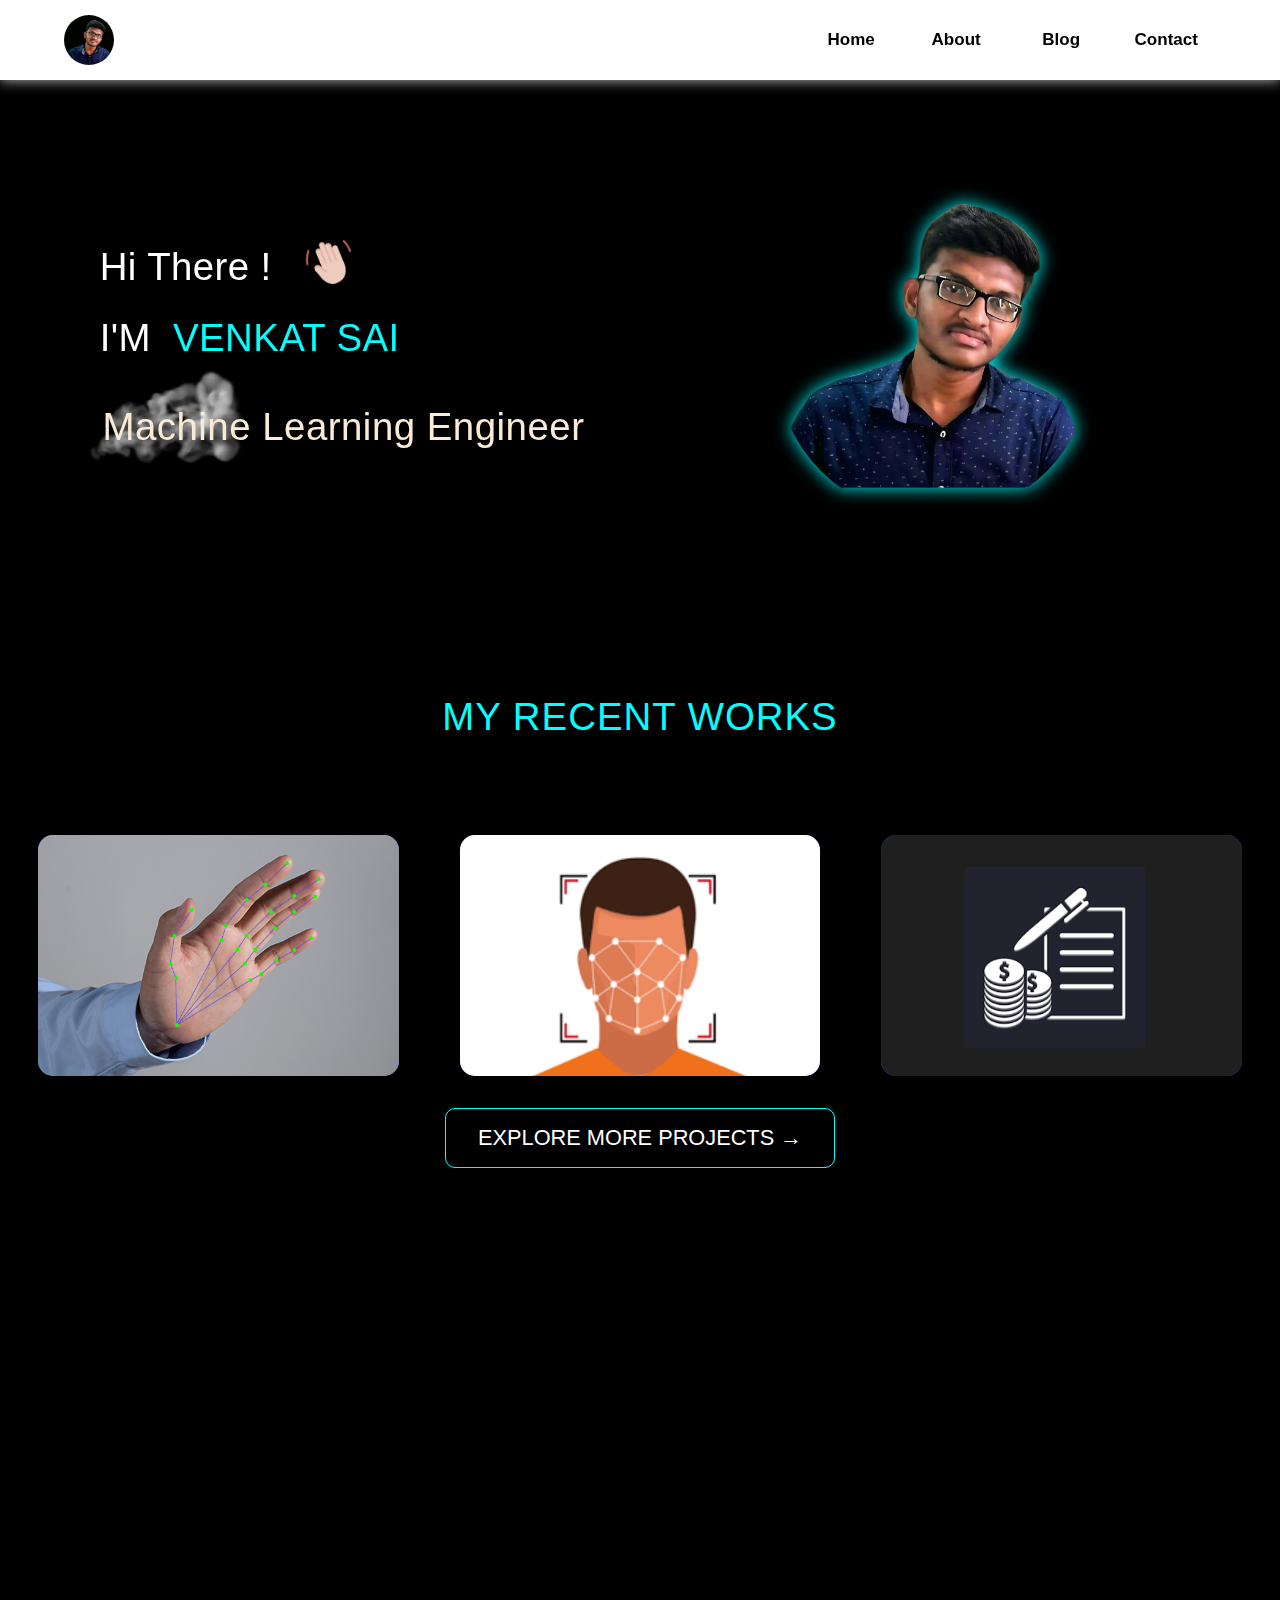
==== commit 261bdc34: "Added Contributor" ====
--- a/index.html
+++ b/index.html
@@ -3,13 +3,14 @@
   <head>
     <meta charset="UTF-8" />
     <meta name="viewport" content="width=device-width, initial-scale=1.0" />
-    <link rel="stylesheet" href="style.css" />
-    <link rel="stylesheet" href="phone.css" />
+    <link rel="stylesheet" href="css/style.css" />
+    <link rel="stylesheet" href="css/phone.css" />
+    <link rel="stylesheet" href="css/Blog-ExpenseTracker.css" />
     <link
       href="https://fonts.googleapis.com/css2?family=Montserrat:ital,wght@1,200&family=Oswald:wght@200;300;500;600&family=Roboto&family=Ubuntu&family=Work+Sans:wght@500&display=swap"
       rel="stylesheet"
     />
-
+    <link href="https://fonts.googleapis.com/css2?family=Nunito+Sans:opsz@6..12&display=swap" rel="stylesheet">
     <title>Home</title>
   </head>
   <body class="body">
@@ -21,7 +22,7 @@
       </ul>
       <ul class="portfolio-icon">
         <img
-          src="./Images/Home-images/profile_pic.png"
+          src="./static/Home-images/profile_pic.png"
           alt="Profle-Photo"
           srcset=""
           class="profile-icon"
@@ -31,16 +32,14 @@
         <li class="list-item" id="Home" onclick="Router('home')">Home</li>
         <li class="list-item" id="About" onclick="Router('About')">About</li>
         <li class="list-item" id="Blog" onclick="Router('Blog')">Blog</li>
-        <li class="list-item" id="Contact" onclick="Router('contact')">
-          Contact
-        </li>
+        <li class="list-item" id="Contact" onclick="Router('contact')">Contact</li>
       </ul>
     </nav>
     <section class="home">
       <section class="Home">
         <div class="video-animation">
           <video
-            src="./Images/Home-images/smoke_anime.mp4"
+            src="./static/smoke_anime.mp4"
             class="video"
             autoplay
             muted
@@ -52,7 +51,7 @@
                 <div class="flex">
                   <pre class="title" style="display: flex; align-items: center">
 Hi There !</pre>
-                  <img src="./Images/Home-images/wave.png" alt="" class="hand-shake" />
+                  <img src="./static/Home-images/wave.png" alt="" class="hand-shake" />
                 </div>
                 <pre
                   class="title flex"
@@ -63,13 +62,13 @@
           </div>
         </div>
         <div class="profile">
-          <img src="./Images/Home-images/profile.png" class="profile-pic" srcset="" />
+          <img src="./static/Home-images/profile.png" class="profile-pic" srcset="" />
         </div>
         <div class="phone-intro">
           <pre
             class="title flex"
-            style="justify-content: center; align-items: center"
-          >Hi There ! <img src="./Images/Home-images/wave.png" alt="" class="hand-shake"></pre>
+            style="justify-content: center; align-items: center;color: white;"
+          >Hi There ! <img src="./static/Home-images/wave.png" alt="" class="hand-shake"></pre>
 
           <pre
             class="title flex"
@@ -78,15 +77,21 @@
         </div>
       </section>
     </section>
-
     <section class="About">
       <h2 class="Head">MY RECENT WORKS</h2>
         <div class="container">
           <!-- The Project Cards Are Generated By JS -->
         </div>
-      <div class="MoreProjects Flex colunm align-items justify-content">
-        <button>EXPLORE MORE PROJECTS &#8594;</button>
+        <div class="MoreProjects Flex colunm align-items justify-content">
+          <button onclick="showAboutSection()">EXPLORE MORE PROJECTS &#8594;</button>
       </div>
+    </section>
+    <!-- Hidden Section -->
+    <section class="MyAboutSection">
+      <h1>MY PROJECTS</h1>
+      <section class="cardContainer">
+         <!-- The Card Are Generated Dynamically Using JS -->
+      </section>
     </section>
     <section class="Blog">
       <section class="blog-container">
@@ -134,7 +139,7 @@
             </p>
             <pre
               class="command"
-            >pip install mediapipe<button class="copy-cmd" onclick="copy_command(0)"><img src="./Images/Blog-images/copy.png" alt="copy-command" class="copy-img"></button></pre>
+            >pip install mediapipe<button class="copy-cmd" onclick="copy_command(0)"><img src="./static/Blog-images/copy.png" alt="copy-command" class="copy-img"></button></pre>
             <p class="blog-description">
               <strong>OpenCV :</strong> Open Source Computer Vision Library, which
               is widely used for computer vision tasks, such as capturing video
@@ -149,7 +154,7 @@
             </p>
             <pre
               class="command"
-            >pip install opencv-python <button class="copy-cmd" onclick="copy_command(1)"><img src="./Images/Blog-images/copy.png" alt="copy-command" class="copy-img"></button></pre>
+            >pip install opencv-python <button class="copy-cmd" onclick="copy_command(1)"><img src="./static/Blog-images/copy.png" alt="copy-command" class="copy-img"></button></pre>
             <p class="blog-description">
               <strong>Keyboard :</strong> This library provides functionality for
               controlling and simulating keyboard input. It allows you to automate
@@ -164,14 +169,14 @@
             </p>
             <pre
               class="command"
-            >pip install keyboard<button class="copy-cmd" onclick="copy_command(2)"><img src="./Images/Blog-images/copy.png" alt="copy-command" class="copy-img"></button></pre>
+            >pip install keyboard<button class="copy-cmd" onclick="copy_command(2)"><img src="./static/Blog-images/copy.png" alt="copy-command" class="copy-img"></button></pre>
           </div>
           <div class="Complete-code">
             <h4 class="blog-sub-heads">The Project Complete Code</h4>
             <div class="code-border">
               <div class="code-head">
                 <button class="copy-code" onclick="copy_code(0)">
-                  <img src="./Images/Blog-images/copy.png" alt="copy-command" class="copy-img" />
+                  <img src="./static/Blog-images/copy.png" alt="copy-command" class="copy-img" />
                 </button>
               </div>
               <pre class="code">
@@ -307,7 +312,7 @@
             <div class="code-border">
               <div class="code-head">
                 <button class="copy-code" onclick="copy_code(1)">
-                  <img src="./Images/Blog-images/copy.png" alt="copy-command" class="copy-img" />
+                  <img src="./static/Blog-images/copy.png" alt="copy-command" class="copy-img" />
                 </button>
               </div>
               <pre class="code">
@@ -329,7 +334,7 @@
             <div class="code-border">
               <div class="code-head">
                 <button class="copy-code" onclick="copy_code(2)">
-                  <img src="./Images/Blog-images/copy.png" alt="copy-command" class="copy-img" />
+                  <img src="./static/Blog-images/copy.png" alt="copy-command" class="copy-img" />
                 </button>
               </div>
               <pre class="code">
@@ -351,7 +356,7 @@
             <div class="code-border">
               <div class="code-head">
                 <button class="copy-code" onclick="copy_code(3)">
-                  <img src="./Images/Blog-images/copy.png" alt="copy-command" class="copy-img" />
+                  <img src="./static/Blog-images/copy.png" alt="copy-command" class="copy-img" />
                 </button>
               </div>
               <pre class="code">
@@ -415,7 +420,7 @@
             <div class="code-border">
               <div class="code-head">
                 <button class="copy-code" onclick="copy_code(4)">
-                  <img src="./Images/Blog-images/copy.png" alt="copy-command" class="copy-img" />
+                  <img src="./static/Blog-images/copy.png" alt="copy-command" class="copy-img" />
                 </button>
               </div>
               <pre class="code">
@@ -436,7 +441,7 @@
             <div class="code-border">
               <div class="code-head">
                 <button class="copy-code" onclick="copy_code(5)">
-                  <img src="./Images/Blog-images/copy.png" alt="copy-command" class="copy-img" />
+                  <img src="./static/Blog-images/copy.png" alt="copy-command" class="copy-img" />
                 </button>
               </div>
               <pre class="code">
@@ -474,7 +479,7 @@
             <div class="code-border">
               <div class="code-head">
                 <button class="copy-code" onclick="copy_code(6)">
-                  <img src="./Images/Blog-images/copy.png" alt="copy-command" class="copy-img" />
+                  <img src="./static/Blog-images/copy.png" alt="copy-command" class="copy-img" />
                 </button>
               </div>
               <pre class="code">
@@ -509,7 +514,7 @@
               <b>Display Output : </b>Display the processed video frame with drawn
               hand landmarks and connections.
             </p>
-              <img src="./Images/project-images/gesture recogination.png" alt="gesture recognition" class="blog-output">
+              <img src="./static/project-images/gesture recogination.png" alt="gesture recognition" class="blog-output">
             <p class="blog-description">
               <b>Exit the Application : </b>Allow the user to exit the application
               by pressing the 'q' key.
@@ -517,7 +522,7 @@
             <div class="code-border">
               <div class="code-head">
                 <button class="copy-code" onclick="copy_code(7)">
-                  <img src="./Images/Blog-images/copy.png" alt="copy-command" class="copy-img" />
+                  <img src="./static/Blog-images/copy.png" alt="copy-command" class="copy-img" />
                 </button>
               </div>
               <pre class="code">
@@ -536,7 +541,7 @@
             </div>
           </section>
         </section>
-          <section class="Blog-face-recognition project-blog">
+        <section class="Blog-face-recognition project-blog">
           <div class="blog-intro">
             <h1 class="blog-heading">
               Real-time Face Recognition using OpenCV and Face Recognition Library
@@ -571,7 +576,7 @@
               >
                 OpenCV Documentation</a>.
             </p>
-            <pre class="command">pip install opencv-python<button class="copy-cmd" onclick="copy_command(0)">  <img src="./Images/Blog-images/copy.png" alt="copy-command" class="copy-img"></button>
+            <pre class="command">pip install opencv-python<button class="copy-cmd" onclick="copy_command(0)">  <img src="./static/Blog-images/copy.png" alt="copy-command" class="copy-img"></button>
             </pre>
             <p class="blog-description">
               <strong>Face Recognition :</strong> A Python library specifically designed
@@ -585,7 +590,7 @@
                 Face Recognition Library</a>.
             </p>
             <pre class="command">pip install face_recognition<button class="copy-cmd" onclick="copy_command(1)">
-                <img src="./Images/Blog-images/copy.png" alt="copy-command" class="copy-img">
+                <img src="./static/Blog-images/copy.png" alt="copy-command" class="copy-img">
               </button>
             </pre>
           </div>
@@ -594,7 +599,7 @@
             <div class="code-border">
               <div class="code-head">
                 <button class="copy-code" onclick="copy_code(0)">
-                  <img src="./Images/Blog-images/copy.png" alt="copy-command" class="copy-img" />
+                  <img src="./static/Blog-images/copy.png" alt="copy-command" class="copy-img" />
                 </button>
               </div>
               <pre class="code">
@@ -603,11 +608,11 @@
         import numpy as np
         
         # List of image filenames containing known faces
-        images = ['name.png']
+        static = ['name.png']
         
         # Encode known faces using face_recognition library
-        known_face_encodings = [face_recognition.face_encodings(cv2.imread(image))[0] for image in images]
-        known_faces = [name.split('.')[0] for name in images]
+        known_face_encodings = [face_recognition.face_encodings(cv2.imread(image))[0] for image in static]
+        known_faces = [name.split('.')[0] for name in static]
         
         # Initialize video capture from webcam
         cap = cv2.VideoCapture(0)
@@ -664,7 +669,7 @@
             <div class="code-border">
               <div class="code-head">
                 <button class="copy-code" onclick="copy_code(1)">
-                  <img src="./Images/Blog-images/copy.png" alt="copy-command" class="copy-img" />
+                  <img src="./static/Blog-images/copy.png" alt="copy-command" class="copy-img" />
                 </button>
               </div>
               <pre class="code">
@@ -674,23 +679,23 @@
               </pre>
             </div>
             <p class="blog-description">
-              <b>Prepare Known Faces :</b> Load images of known individuals, encode their
+              <b>Prepare Known Faces :</b> Load static of known individuals, encode their
               faces using the Face Recognition library, and store the encodings along
               with the corresponding names.
             </p>
             <div class="code-border">
               <div class="code-head">
                 <button class="copy-code" onclick="copy_code(2)">
-                  <img src="./Images/Blog-images/copy.png" alt="copy-command" class="copy-img" />
+                  <img src="./static/Blog-images/copy.png" alt="copy-command" class="copy-img" />
                 </button>
               </div>
               <pre class="code">
         # List of image filenames containing known faces
-        images = ['name.png']
+        static = ['name.png']
         
         # Encode known faces using face_recognition library
-        known_face_encodings = [face_recognition.face_encodings(cv2.imread(image))[0] for image in images]
-        known_faces = [name.split('.')[0] for name in images]
+        known_face_encodings = [face_recognition.face_encodings(cv2.imread(image))[0] for image in static]
+        known_faces = [name.split('.')[0] for name in static]
               </pre>
             </div>
             <p class="blog-description">
@@ -700,7 +705,7 @@
             <div class="code-border">
               <div class="code-head">
                 <button class="copy-code" onclick="copy_code(3)">
-                  <img src="./Images/Blog-images/copy.png" alt="copy-command" class="copy-img" />
+                  <img src="./static/Blog-images/copy.png" alt="copy-command" class="copy-img" />
                 </button>
               </div>
               <pre class="code">
@@ -718,7 +723,7 @@
             <div class="code-border">
               <div class="code-head">
                 <button class="copy-code" onclick="copy_code(4)">
-                  <img src="./Images/Blog-images/copy.png" alt="copy-command" class="copy-img" />
+                  <img src="./static/Blog-images/copy.png" alt="copy-command" class="copy-img" />
                 </button>
               </div>
               <pre class="code">
@@ -739,7 +744,7 @@
             <div class="code-border">
               <div class="code-head">
                 <button class="copy-code" onclick="copy_code(5)">
-                  <img src="./Images/Blog-images/copy.png" alt="copy-command" class="copy-img" />
+                  <img src="./static/Blog-images/copy.png" alt="copy-command" class="copy-img" />
                 </button>
               </div>
               <pre class="code">
@@ -767,11 +772,11 @@
               and labels in real-time. Exit the loop when the 'q' key is pressed,
               release the video capture, and close all windows.
             </p>
-            <img src="./Images/project-images/face recogination.png" alt="output" class="blog-output">
+            <img src="./static/project-images/face recogination.png" alt="output" class="blog-output">
             <div class="code-border">
               <div class="code-head">
                 <button class="copy-code" onclick="copy_code(6)">
-                  <img src="./Images/Blog-images/copy.png" alt="copy-command" class="copy-img" />
+                  <img src="./static/Blog-images/copy.png" alt="copy-command" class="copy-img" />
                 </button>
               </div>
               <pre class="code">
@@ -807,45 +812,29 @@
             innovative solutions across diverse domains.
           </p>
         </section>
-        <section class="common-method">
-          <h2>Alternative Method</h2>
-          <p>If you having problem while running the code I have created an complete enviroment that could have no errors. Follow the steps and run the commands below to execute the code to view the output.</p>
-          <strong class="steps">Step 1 : Download the Complete code from github.<a href="https://github.com/464venkatsai/gesture_recogination_and_keyboard_intergration" id="env" class="doc-link">Click Here Soure Code</a></strong>
-          <div class="command-img-container"><img src="./Images/Blog-images/github-zip.png" alt="Download-github-zipfile" class="common-img"></div>
-          <strong class="steps">Step 2 : Extract the Downloaded vir_env_py folder to a folder</strong>
-          <div class="command-img-container">
-            <img src="./Images/Blog-images/save and extract vir_env_py.png" alt="save and extract the vir_env_py folder" class="common-img">
-          </div>
-          <strong class="steps">Step 3 : Open Command Prompt in same folder</strong>
-          <div class="command-img-container">
-            <img src="./Images/Blog-images/open cmd.png" alt="save and extract the vir_env_py folder" class="common-img">
-          </div>
-          <strong class="steps">Step 4 : Enter ' Code . ' in command prompt to open vscode</strong>
-          <div class="command-img-container">
-            <img src="./Images/Blog-images/open vscode.png" alt="save and extract the vir_env_py folder" class="common-img">
-          </div>
-          <strong class="steps">Step 5 : Install Virtual Enviroment using ' pip '</strong>
-          <div class="command-img-container">
-            <img src="./Images/Blog-images/install-virtualenv.png" alt="install-virtualenv" class="common-img">
-          </div>
-          <strong class="steps">Step 6 : Make sure to Maintain Folder structure</strong>
-          <div class="command-img-container">
-            <img src="./Images/Blog-images/folder-structure.png" alt="folder-structure" class="common-img">
-          </div>
-          <strong class="steps">Step 7 : Activating The Enviroment </strong>
-          <div class="command-img-container">
-            <img src="./Images/Blog-images/script-activation.png" alt="script-activation" class="common-img">
-          </div>
-          <strong class="steps">Step 8 : Run The python file</strong>
-          <div class="command-img-container">
-            <img src="./Images/Blog-images/run-python-file.png" alt="run-python-file" class="common-img">
-          </div>
-          <strong class="steps">Step 9 : To exit the enviroment </strong>
-          <div class="command-img-container">
-            <img src="./Images/Blog-images/deactivation.png" alt="deactivation" class="common-img">
-          </div>
+        <section class="Blog-ExpenseTracker project-blog">
+          <section class="Context">
           </section>
-          </div>
+          <section class="Contributors-Container">
+            <!-- Contributors Are Generated Using JS -->
+            <div class="contributor">
+              <div class="contributor-img">
+                <img src="static/Blog-images/profile.png" alt="">
+              </div>
+              <section class="cardBody">
+                <h3>Christopher Wood</h3>
+                <h3>UI Designer</h3>
+                <div>
+                  <img src="static/Contact-Images/github.png" alt="Github">
+                  <img src="static/Contact-Images/linkedin.png" alt="Linked In">
+                  <img src="static/Contact-Images/instagram.png" alt="Instagram">
+                  <img src="static/Contact-Images/facebook.png" alt="Facebook">
+                </div>
+                <p>Some quick example text to build on the card title and make up the bulk of the card's content.</p>
+              </section>
+            </div>
+          </section>
+        </section>
       </section>
     </section>
     <section class="contact">
@@ -887,7 +876,7 @@
               ><img
                 width="30"
                 class="img"
-                src="https://github.githubassets.com/images/modules/logos_page/GitHub-Mark.png"
+                src="static/Contact-Images/github.png"
                 alt=""
             /></a>
             <a
@@ -896,14 +885,14 @@
               ><img
                 width="30"
                 class="img"
-                src="https://cdn-icons-png.flaticon.com/512/1384/1384088.png"
+                src="static/Contact-Images/linkedin.png"
                 alt=""
             /></a>
             <a href="https://www.instagram.com/464venkatsai/" target="_blank"
               ><img
                 width="30"
                 class="img"
-                src="https://cdn-icons-png.flaticon.com/512/717/717392.png"
+                src="static/Contact-Images/instagram.png"
                 alt=""
             /></a>
             <a
@@ -912,13 +901,13 @@
               ><img
                 width="30"
                 class="img"
-                src="[data-uri]"
+                src="static/Contact-Images/facebook.png"
                 alt=""
             /></a>
           </div>
         </div>
       </section>
     </section>
-    <script src="script.js"></script>
+    <script src="js/script.js"></script>
   </body>
 </html>
--- a/css/style.css
+++ b/css/style.css
@@ -0,0 +1,1092 @@
+.body {
+  width: 100vw ;
+  height: auto;
+  margin: 0px;
+  padding: 0px;
+  background-size: cover; 
+  background-repeat: no-repeat;
+  background-position: center center;
+  overflow-x: hidden;
+  background: black;
+  /* box-sizing: border-box; */
+}
+html {
+  box-sizing: border-box;
+}
+
+*, *:before, *:after {
+  box-sizing: inherit;
+}
+.flex{
+  display: flex;
+  flex-wrap: wrap;
+  --main-color : white
+}
+.Flex{
+  display: flex;
+  width: 100%; 
+}
+.align-items{
+  align-items: center;
+}
+.justify-content{
+  justify-content: center;
+}
+.colunm{
+  flex-direction: column;
+}
+.Grid{
+  display: grid;
+  place-items: center;
+}
+.flex-column{
+  display: flex;
+  flex-direction: column;
+}
+
+* {
+  margin: 0px;
+  padding: 0px;
+  font-family: "Poppins", sans-serif;
+  color: var(--main-color);
+}
+
+#navbar {
+  display: flex;
+  justify-content: space-between;
+  align-items: center;
+  position: sticky;
+  top: 0;
+  left: 0;
+  height: 5rem;
+  padding: 0 5%;
+  box-shadow: 0px 0.5px 12px #acaaaa;
+  z-index: 1;
+  background-color: white ;
+  /* width: 100%; */
+}
+
+
+.portfolio-icon {
+  display: flex;
+  justify-content: center;
+  align-items: center;
+  padding: 0%;
+}
+.profile-icon{
+  border-radius: 30px;
+  width: 50px;
+}
+
+.items {
+  list-style: none;
+  display: grid;
+  justify-content: flex-end;
+  align-items: center;
+  width: 48%;
+  grid-gap: 1%;
+  grid-template-columns: repeat(4, 18%);
+}
+
+nav ul li {
+  display: flex;
+  align-items: center;
+  justify-content: center;
+  cursor: pointer;
+  font-size: 17px;
+  font-weight: 650;
+  color: black;
+  padding: .8rem 0px;
+  position: relative;
+}
+
+nav ul li::before {
+  content: "";
+  position: absolute;
+  bottom: 0;
+  left: 0;
+  width: 0; 
+  height: 2px; 
+  background-color: black;
+  transition: width 0.3s ease; 
+}
+
+nav ul li:hover::before {
+  width: 100%; 
+}
+
+.hamburger {
+  display: none;
+}
+
+.line-nav {
+  width: 2.2rem;
+  height: 0.18rem;
+  margin: 4px 2px;
+  border-radius: 1px;
+  background-color: white;
+}
+@keyframes animation {
+  0% {
+    transform: translateY(-100px);
+  }
+  100% {
+    transform: translateY(0px);
+  }
+}
+@keyframes reverse-animation {
+  0% {
+    opacity: 1;
+    transform: translateY(0px);
+  }
+  100% {
+    opacity: 0;
+    transform: translateY(-100px);
+  }
+}
+@keyframes navbar-animation {
+  0% {
+    opacity: 1;
+    height: 80px;
+  }
+  100% {
+    opacity: 1;
+    height: 327px;
+  }
+}
+@keyframes navbar-reverse-animation {
+  0% {
+    opacity: 1;
+    height: 327px;
+  }
+  100% {
+    opacity: 1;
+    height: 80px;
+  }
+}
+@keyframes loader {
+  0%{width: 0%;display: block;height: .1px;}
+  99%{width: 99.99%;}
+  100%{display: none;}
+}
+.load{
+  display: none;
+  background-color: white;
+  position: sticky;
+  top: 5rem;
+  /* left: 0px; */
+  border: 2.3px solid #FF0000;
+  z-index: 100;
+}
+.loader{
+  display: block;
+  animation: loader 2s forwards;
+}
+.home{
+  display: flex;
+  background-color: black;
+}
+.About {
+  display: flex;
+  flex-direction: column;
+  padding: 3.5rem 3%;
+  padding-bottom: 2rem;
+  background-color: #000;
+}
+.MyAboutSection{
+  display: none;
+  align-items: center;
+  flex-direction: column;
+  width: 100%;
+  background-color: #e6e7ee;
+  height: auto;
+  box-sizing: border-box;
+  height: auto;
+}
+.MyAboutSection h1{
+  width: 100%;
+  display: flex;
+  justify-content: center;
+  color: black ;
+  height: max-content;
+  margin: 0;
+  margin: 2rem 0;
+  font-family: "Nunito Sans",sans-serif;
+  font-weight: 500;
+  font-size: 2.3vi;
+  letter-spacing: 1px;
+  word-spacing: 5px;
+
+}
+.cardContainer{
+  display: grid;
+  width: 100%;
+  gap: 4%;
+  grid-template-columns: repeat(auto-fit,minmax(200px,1fr));
+  justify-items: center;
+  padding: 0 2% ;
+  box-sizing: border-box;
+  height: auto;
+}
+.MyCard{
+  /* width: 18rem; */
+  max-width: 18rem;
+  height: max-content;
+  padding: 16px;
+  background: #e6e7ee;
+  box-shadow:  7px 7px 7px #bebebe,
+    -7px -7px 7px #f4f4f4;
+  border-radius: 5px;
+  
+}
+.MyCard img{
+  width: 100%;
+  border-radius: 7px;
+  margin-bottom: 1rem;
+  aspect-ratio: 3/2;
+  /* background-color: white; */
+}
+.MyCard div{
+  display: flex;
+  justify-content: space-between;
+}
+.MyCard div span img{
+  width: 20px;
+  height: 20px;
+  margin: 0;
+  margin-right: 0.8rem;
+}
+.MyCard div span{
+  display: flex;
+  align-items: center;
+}
+.MyCard span{
+  font-size: .8rem;
+  font-family: "Nunito Sans",sans-serif;
+  color: #31344b;
+}
+.MyCard h3{
+  font-family: "Nunito Sans",sans-serif;
+  margin-top: 1rem;
+  margin-bottom: 1rem;
+}
+.MyCard p{
+  font-family: "Nunito Sans",sans-serif;
+  word-spacing: 1px;
+  line-height: 23px;
+  margin-bottom:1rem;
+}
+.MyCard button{
+  width: 40%;
+  height: 2rem;
+  text-align: center;
+  background: #e6e7ee;
+  box-shadow:  5px 5px 10px #cccccc,
+  -5px -5px 10px #f4f4f4;
+  border: none;
+  border-radius: 2px;
+}
+.MyCard button:hover{
+  box-shadow: inset 6px 6px 10px 0 #cccccc,
+    inset -6px -6px 10px 0 #f4f4f4;
+}
+.MoreProjects button{
+  width: max-content;
+  color: white;
+  text-align: center;
+  margin-top: 2rem;
+  padding: 1rem 2rem;
+  font-size: 2rem;
+  font-size: 1.7vi;
+  font-weight: 500;
+  border: 0.5px solid #00FFFF;
+  border-radius: 10px;
+  background: linear-gradient(to left,
+  #00FFFF,
+  #00FFFF 50%,
+  black 50%,
+  black);
+  background-size: 200% 100%;
+  transition: background-position 0.3s ease;
+}
+.MoreProjects button:hover{
+  padding-left: 2.2rem;
+  background-color: #000;
+  background-position: -100% 0;
+}
+
+.Blog{
+  width: 100%;
+  height: 100%;
+  margin: 0;
+  padding: 0;
+  overflow-x: hidden;
+  background: whitesmoke;
+  display: none;
+  justify-content: center;
+}
+.contact{
+  background-color: #000;
+  display: flex;
+  height: auto;
+  padding: 5%;
+  padding-top: 4%;
+}
+.Home {
+  background: black;
+  display: flex;
+  justify-content: center;
+  align-items: center;
+  padding: 4%;
+  margin-top: 1rem;
+  height: 70%;
+}
+
+.video-animation{
+  display: grid;
+  padding-top: 5em;
+  width: 50%;
+  position: relative;
+  transform:  translateX(-3rem);;;
+  transition: opacity  2s, transform 1.9s;
+  opacity: 0;
+}
+.profile-pic{
+  width: 54%;
+  border-radius: 50%;
+  filter: drop-shadow(0px 0px 9px #00FFFF );
+  color: #00FFFF;
+  color: #FF00FF;
+  color: #00FF00;
+  color: #FF0000;
+  color: #0000FF;
+  margin-bottom: 1rem;
+}
+.profile{
+  width: 50%;
+  display: grid;
+  place-items: center;
+  transform:  translateX(3rem);;
+  transition: opacity  2s, transform 1.9s;
+  opacity: 0;
+  
+}
+video{
+  width: 100%;
+  height: 100%;
+  margin-top: 5%;
+}
+.typeanime{
+  position: absolute;
+  display: flex;
+  width: 100%;
+  height: 100%;
+  align-items: center;
+  /* border: 2px solid white; */
+  flex-wrap: wrap;
+  margin-top: 5.3rem;
+}
+
+.typewriter{
+  flex-wrap: wrap;
+  display: flex;
+  width: 90%;
+  height: 100%;
+  flex-direction: column;
+  margin-left: 6%;
+}
+.hand-shake {
+  width: 9.3%;
+  animation: shake 1s infinite;
+  margin: 1.2rem ;
+  margin-top: .18rem;
+  margin-bottom: .82rem;
+}
+@keyframes shake {
+  0% { transform: translateX(0); }
+  25% { transform: translateX(-6px) rotate(-6deg); }
+  50% { transform: translateX(6px) rotate(6deg); }
+  75% { transform: translateX(-6px) rotate(-6deg); }
+  /* 95% { transform: translateX(5px) rotate(5deg); } */
+  100% { transform: translateX(0); }
+}
+#typing-text {
+  animation:  typing-animation 7s infinite;
+  margin-top: 6%;
+  color: #FAEBD7;
+  font-family: monospace;
+  overflow: hidden;
+  white-space: nowrap;
+  letter-spacing: .5px;
+  display: flex;
+  flex-wrap: wrap;
+  font-family: 'Raleway', sans-serif;
+  font-size: 3vi;
+  padding-left :3%;
+}
+
+.title{
+  font-weight: bolder;
+  letter-spacing: .4px;
+  font-size: 3vi;
+  /* line-height: .5; */
+  font-weight: 400;
+  font-family: 'Raleway', sans-serif;
+  margin: 2.5%;
+
+}
+.main{
+  font-weight: 500;
+  color: #00FFFF;
+}
+.phone-intro{
+  display: none;
+  transform: translateX(-3rem);
+  transition: opacity 2s , transform 1.9s
+}
+/* New keyframes for the class-based animations */
+@keyframes typing-animation {
+  0% { width: 0 }
+  1% {width: .1%;}
+  /* 90% { width: 90% } */
+  100% { width: 100% }
+}
+
+.Head{
+  font-size: 3vi;
+  font-family: 'Raleway', sans-serif;
+  margin-bottom: 6rem;
+  color: #00FFFF;
+  font-weight: 500;
+  letter-spacing: 1px;
+  display: flex;
+  justify-content: center;
+}
+.container {
+    width: 100%;
+    display: grid;
+    grid-template-columns: repeat(auto-fit, minmax(300px, 1fr));
+    justify-items: space-around;
+    grid-gap: 5%;
+    place-items: center;
+  }
+  /* cards design */
+  .card {
+  /* transition-delay: 1500ms; */
+  display: flex;
+  flex-direction: column;
+  overflow: hidden;
+  /* width: 85%; */
+  height: auto;
+  background-color: #0d6efd;
+  position: relative;
+  box-shadow: 0 4px 6px rgba(0, 0, 0, 0.1);
+  margin: 0;
+  border-radius: 15px;
+  opacity: 0;
+}
+.card:hover
+{
+  box-shadow: 0px 9px 30px rgba(0, 0, 0, 0.534);
+}
+@keyframes zoomIn {
+  0% {
+      transform: scale3d(0.4, 0.4, 0.4);
+      opacity: 0;
+  }
+
+  50% {
+      opacity: 1;
+  }
+}
+
+.card-image {
+  padding: 0;
+  margin: 0;
+  width: 100%;
+  background-size: cover; 
+  background-repeat: no-repeat;
+  background-position: center center;
+  overflow: hidden;
+  aspect-ratio: 3/2;
+}
+
+.project {
+  display: flex;
+  flex-direction: column;
+  justify-content: center;
+  padding: 4.5%;
+  position: absolute;
+  bottom: -100%;
+  left: 0;
+  width: 100%;
+  background-color: rgba(255, 255, 255, 0.397);
+  border-radius: 5px;
+  transition: bottom 0.65s ease;
+}
+
+.card:hover .project {
+  bottom: 0;
+  z-index: 1; 
+}
+
+.project-title {
+  display: flex;
+  width: 90%;
+  font-size: 23px;
+}
+.project-description {
+  font-size: 14px;
+  line-height: 22px;
+  letter-spacing: .7px;
+  word-spacing: 1px;
+  padding: 3.5% 0%;
+  display: flex;
+  flex-wrap: wrap;
+}
+.button {
+  display: block;
+  color: white;
+  cursor: pointer;
+  background: #0d6efd;
+  border: 2px solid #0d6efd;
+  width: 33%;
+  font-size: 13.5px;
+  padding: 2.3%;
+  border-radius: 4.5px;
+  font-weight: 600;
+}
+.button:hover {
+  color: whitesmoke;
+  background: #1c61c9;
+  border: 2px solid #1c61c9;
+}
+.btn{
+  width: 9rem;
+  margin-top: 1.5rem;
+  height: 2.5rem;
+  cursor: pointer;
+  background: #000;
+  border: 1.6px solid #ff96ad;
+  color: #00FFFF;
+  color: #FF00FF;
+  color: #00FF00;
+  color: #FF0000;
+  color: #0000FF;
+  color: white;
+  border-radius: 5.5px;
+  transition :background-color .5s ease;;
+}
+.btn:hover{
+  border: 2px solid #00FFFF ;
+    box-shadow: 0 0 5px #ff96ad, 0 0 25px #ff96ad, 0 0 50px #ff96ad, 0 0 200px #ff96ad;
+  }
+.project-blog{
+  background-color: white;
+  color: #000;
+  width: 80%;
+  box-shadow: rgba(149, 157, 165, 0.2) 0px 8px 24px;
+  margin-top: 0rem;
+  margin-bottom: 2.5rem;
+  padding-bottom: 4%;
+  border-radius: 5px;
+  display: none;
+  flex-direction: column;
+}
+.blog-container{
+  background-color: whitesmoke;
+  display: none;
+  flex-direction: column;
+  align-items: center;
+  height: 130rem;
+  width: 100%;
+}
+.full-blogs{
+  display: none;
+  flex-direction: column;
+  width: 100%;
+  justify-content: center;
+  align-items: center;
+  padding-bottom: 5rem;
+}
+.blog-container h2{
+  display: flex;
+  justify-content: center;
+  font-size: 35px;
+  margin: 2rem 0rem;
+}
+.short-note{
+  box-shadow: rgba(149, 157, 165, 0.323) 0px 8px 24px;
+  background-color: white;
+  width: 70%;
+  border-radius: 15px;
+  display: flex;
+  flex-direction: column;
+  padding:1.5rem 3rem ;
+  height: auto;
+  margin-bottom: 3rem;
+}
+.blog-btn{
+  display: flex;
+  width: 7rem;
+  height: 2.5rem;
+  justify-content: center;
+  align-items: center;
+  margin-top: 1rem;
+  letter-spacing: .3px;
+  cursor: pointer;
+  font-weight: 550;
+  color: white;
+  background-color: black;
+  border-radius: 6px;
+  outline: none;
+  border: 2.7px solid black;
+}
+.blog-btn:hover{
+  color: black;
+  background-color: white;
+}
+.short-note h4{
+  font-size: 33px;
+  margin-bottom: .2rem;
+}
+.blog-details{
+  display: flex;
+  align-items: center;
+  padding: 5px 0px;
+  margin-bottom: .4rem;
+}
+.blog-details b{
+  margin: 0 .7rem;
+  font-size: 13px;
+  font-weight: 540;
+  letter-spacing: 1px;
+  color:  grey!important;
+}
+.blog-details p{
+  margin: 0rem 1rem;
+  font-family: 'Ubuntu', sans-serif;
+}
+.blog-short-note{
+  font-size: 20px;
+  font-weight: 500;
+  word-spacing: 2px;
+  letter-spacing: 1px;
+  line-height: 25px;
+}
+.blog-profile{
+  width: 2rem;
+  height: 2rem;
+  border-radius: 50px;
+}
+.short-note b{
+  display: flex;
+  align-items: center;
+  color: black
+
+}
+.blog-book{
+  width: 1rem;
+  height: 1rem;
+  margin-right: .5rem;
+}
+
+.blog-intro{
+  display: flex;
+  flex-direction: column;
+  align-items: center;
+}
+.blog-description{
+    font-size: 19.5px;
+    margin:  3% 6%;
+    font-weight: 500;
+    word-spacing: 2px;
+    letter-spacing: 1px;
+    line-height: 30px;
+    font-family: "Poppins", sans-serif;
+  }
+  .blog-heading{
+    font-weight: 600;
+    display: flex;
+    justify-content: center;
+    flex-wrap: wrap;
+    margin: 3rem 6%;
+    margin-bottom: .5rem;
+    font-size: 39px;
+    font-weight: bolder;
+    line-height: 3.5rem;
+    width: 88%;
+  }
+  .blog-output{
+    width: 50%;
+    margin: 2rem 0rem;
+    border-radius: 5px;
+  }
+  .blog-sub-heads{
+  letter-spacing: 1.1px;
+  line-height: 28px;
+  width: 88%;
+  display: flex;
+  justify-content: start;
+  font-size: 700;
+  margin: 1rem 0rem;
+  font-size: 24px;
+}
+  .Complete-code{
+    display: flex;
+    justify-content: center;
+    flex-direction: column;
+    align-items: center;
+}
+.overview{
+    display: flex;
+    justify-content: center;
+    flex-direction: column;
+    align-items: center;    
+}
+.code-border {
+  width: 90%;
+  background-color: #000000;
+  color: white;
+  display: flex;
+  flex-direction: column;
+  /* margin: rem 0; */
+  border-radius: 10px;
+  overflow: auto;
+  max-height: 25rem;
+  box-shadow: rgba(0, 0, 0, 0.35) 0px 5px 15px;
+}
+
+.code-head {
+  display: flex;
+  justify-content: flex-end;
+  width: 100%;
+}
+
+.code {
+  width: 100%;
+  padding-left: 11%;
+  letter-spacing: 1px;
+  tab-size: 4;
+  word-wrap: normal;
+  word-spacing: normal;
+  color: aqua;
+  font-size: 1em;
+  letter-spacing: 0.2;
+  height: auto;
+  line-height: 1.5;
+  white-space: pre-wrap;
+  font-family: 'Ubuntu', sans-serif;
+  padding-top: 2rem;
+  padding-bottom: 3rem;
+}
+.copy-code{
+  position: absolute;
+  display: flex;
+  justify-content: center;
+  align-items: center;
+  background-color: white;
+  height: 3rem;
+  width: 3.5rem;
+  font-size: 1px;
+  cursor: pointer;
+  border-radius: 6.5px;
+}.copy-cmd{
+  display: flex;
+  justify-content: center;
+  align-items: center;
+  background-color: white;
+  height: 100%;
+  width: 3rem;
+  font-size: 1px;
+  cursor: pointer;
+  margin-left: 2rem;
+}
+.copy-cmd:hover,.copy-code:hover{
+  background-color: rgba(255, 255, 255, 0.683);
+}
+.copy-img{
+  width: 40%;
+  height: 60%;
+}
+
+
+.comments{
+    font-size: 16px;
+    color: rgb(45, 138, 45);
+    font-weight: bold;
+}
+
+.command{
+  color: white;
+  background-color: #000;
+  display: flex;
+  align-items: center;
+  justify-content: space-between;
+  width: fit-content;
+  height: 2.5rem;
+  border-radius: 3px;
+  padding-left:2rem;
+  letter-spacing: 0.5px;
+  margin: 1.2rem 0px;
+}
+.doc-link{
+  color: darkblue;
+  text-decoration: none;
+  font-weight: bold;
+  margin-left: 1rem;
+  font-size: 17.5px;
+}
+.doc-link:hover{
+  padding-bottom: 2.5px;
+  border-bottom: 3px solid darkblue;
+}
+.command-img-container{
+  width: 100%;
+  height: auto;
+  display: flex;
+  justify-content: center;
+  align-items: center;
+  margin: 1.5rem 0px;
+  overflow: hidden;
+}
+.common-img{
+  border-radius: 5px;
+  max-width: 100%;
+  height: auto;
+}
+.common-method{
+  display: flex;
+  flex-direction:column ;
+  align-items: start;
+  justify-content: center;
+  width: 68.1%;
+  height: auto;
+  background-color: white;
+  padding:3% 6%;
+  box-shadow:  rgba(149, 157, 165, 0.323) 0px 8px 24px;
+  border-radius: 7px;
+}
+
+.common-method h2{
+  display: flex;
+  width: 100%;
+  justify-content: center;
+  font-size: 38px;
+  margin-bottom: 1.3rem;
+}
+.common-method p{
+  letter-spacing: 1px;
+  line-height: 33px;
+  font-weight: 500;
+  font-size: 20px; 
+}
+.steps{
+  font-size: 22px;
+  margin: 1rem 0px;
+  width: 100%;
+  display: flex;
+}
+
+.Contact {
+  width: 100%;
+  /* padding: 2%; */
+  display: grid;
+  grid-template-columns: repeat(auto-fit, minmax(300px, 1fr));
+  gap: 2rem;
+  /* place-items: center; */
+  height:47% ;
+}
+
+.gradient-border {
+  height: 100%;
+  position: relative;
+  display: flex;
+  flex-direction: column;
+  transform:  translateX(-3rem);;;
+  transition: opacity  2s, transform 1.9s;
+  opacity: 0;
+  /* border: 2px solid blue; */
+}
+
+.gradient-border::before {
+  content: "";
+  position: absolute;
+  top: -4px;
+  left: -4px;
+  right: -4px;
+  bottom: -4px;
+  z-index: -1;
+  border: 4px solid;
+  border-image: linear-gradient(to right, red, purple);
+  border-image-slice: 1;
+  border-radius: 8px;
+}
+
+.inputs {
+  display: grid;
+  padding: 7%;
+}
+
+
+/* input:-webkit-autofill {
+  background-color: black;
+} */
+/* .input-values:-webkit-autofill + .label-name .content-name {
+  color: white;
+  background-color: #000;
+} */
+.contact-details {
+  display: flex;
+  flex-direction: column;
+  align-items: center;
+  justify-content: space-around;
+  gap: 2rem;
+  padding: 2rem 4rem;
+  padding-right: 0;
+  transform:  translateX(3rem);;
+  transition: opacity  2s, transform 1.9s;
+  opacity: 0;
+}
+.contact-details h1{
+  color: white;
+  letter-spacing: 1px;
+  line-height: 1.5;
+  font-size: 25px;
+}
+.contact-links{
+  display: flex;
+  justify-content: space-evenly;
+  width: 100%;
+}
+.img {
+  width: 30px;
+  height: 30px;
+  background: white;
+  border-radius: 50%;
+  
+}
+
+.img:hover {
+  box-shadow: 0 0 5px #ff96ad, 0 0 25px #ff96ad, 0 0 50px #ff96ad, 0 0 200px #ff96ad;
+  /* filter: drop-shadow(0px 0px 15px #ff96ad ) */
+}
+
+.line {
+  display: flex;
+  justify-content: center;
+  margin-bottom: 1rem;
+  height: 2px;
+  width: 100%;
+  background: linear-gradient(to bottom right, red, blue);
+}
+
+.input-values {
+  width: 100%;
+  height: 100%;
+  border: none;
+  background-color: black !important;
+  color: #fff !important;
+  outline: none;
+  font-size: 15px;
+  font-family: 'Raleway', sans-serif;
+  padding-top: 0.65rem;
+  padding-left: 2px;
+}
+
+.form {
+  width: 100%;
+  position: relative;
+  height: 60px;
+  overflow: hidden;
+  margin: 0.4rem 0rem;
+}
+
+.form label {
+  position: absolute;
+  bottom: 0px;
+  left: 0px;
+  width: 100%;
+  height: 100%;
+  pointer-events: none;
+  border-bottom: 1px solid #00FFFF;
+}
+
+.form label::after {
+  content: "";
+  position: absolute;
+  bottom: -3px;
+  left: 0;
+  width: 100%;
+  height: 5px;
+  transform: scaleX(0);
+  transform-origin: left;
+  transition: transform 0.5s ease;
+}
+
+.content-name {
+  color: white;
+  letter-spacing: 0.5px;
+  position: absolute;
+  bottom: 0px;
+  left: 0px;
+  padding-bottom: 5px;
+  transition: all 0.3s ease;
+}
+
+.form input:focus {
+  outline: none;
+}
+
+.form input:focus + .label-name .content-name,
+.form input:valid + .label-name .content-name {
+  transform: translateY(-150%);
+  font-size: 16px;
+  left: 0px;
+  color: #00FFFF;
+}
+
+.form input:focus + .label-name::after,
+.form input:valid + .label-name::after {
+  transform: translateX(0%);
+}
+
+.input-values:-webkit-autofill {
+  -webkit-text-fill-color: white;
+  -webkit-box-shadow: 0 0 0px 1000px black inset;
+}
+
+    /* Customize the scrollbar track */
+    ::-webkit-scrollbar {
+      display: none;
+    }
+
+    /* Customize the scrollbar thumb */
+    ::-webkit-scrollbar-thumb {
+      background-color: #767878;
+      border-radius: 6px;
+    }
+
+    /* Customize the scrollbar thumb on hover */
+    ::-webkit-scrollbar-thumb:hover {
+      background-color: #353535;
+    }
+
+    /* Customize the scrollbar track on hover */
+    ::-webkit-scrollbar-track {
+      background-color: #060606;
+    }
+
+    /* Customize the scrollbar corner (if applicable) */
+    ::-webkit-scrollbar-corner {
+      background-color: #c84747;
+    }
+
+  @keyframes ViewPage {
+    from{
+      transform: scale(1);
+    }
+    to{
+      transform: scale(0.9);
+    }
+  }
--- a/css/phone.css
+++ b/css/phone.css
@@ -0,0 +1,135 @@
+@media only screen and (max-width: 700px) {
+  body {
+    /* background-color: black; */
+    overflow-x: hidden !important;
+    height: 100%;
+    width: 100%;
+    display: flex;
+    flex-direction: column;
+  }
+  * {
+    color: black;
+  }
+  #navbar {
+    background: rgba(52, 53, 65, 1);
+    display: flex;
+    top: 0px;
+    left: 0px;
+    position: sticky;
+    justify-content: flex-start;
+    overflow: hidden;
+    padding: 0px;
+    width: 100%;
+    overflow: hidden !important;
+  }
+  .home{
+    padding-top: 2rem;
+  }
+  .items {
+    background: rgba(52, 53, 65, 1);
+    width: 100%;
+    list-style: none;
+    display: none;
+    grid-template-columns: repeat(1, 10%);
+    z-index: 0;
+    overflow: hidden;
+  }
+  .portfolio-icon{
+    display: none;
+  }
+  .list-item {
+    padding: 0.8rem 0px;
+    background: rgb(61, 63, 75);
+    width: 100%;
+    color: white;
+  }
+  .hamburger {
+    display: flex;
+    flex-direction: column;
+    justify-content: center;
+    /* align-items: center; */
+    margin-bottom: 1rem;
+    margin-left: 2rem;
+    margin-top: 1rem;
+    cursor: pointer;
+    z-index: 100;
+    top: 0px;
+    left: 0px;
+    width: 100%;
+  }
+  nav ul li::before{
+    background-color: white;
+  }
+  .line {
+    background: white;
+  }
+  .command{
+    /* justify-content: center; */
+    padding-left: 5%;
+    width: 80%;
+  }
+  .load{
+    background-color: white;
+     border: 2.3px solid white;
+  }
+  .blog-heading{
+    margin-top: .7rem;
+  }
+}
+
+@media only screen and (max-width: 700px) {
+
+.Home{
+  display: flex ;
+  height: 50%;
+  align-items: center;
+  flex-direction: column;
+  overflow-x: hidden !important;
+}
+.video-animation{
+  width: 100%;
+  padding: 0;
+  display: none;
+}
+.profile{
+  width: 100%;
+}
+.title{
+  margin: 0;
+  margin-left: 5%;
+  font-size: 7vi;
+}
+#typing-text{
+  padding-left: 2%;
+  /* margin-top: 3%; */
+}
+.typeanime{
+  margin-top: 2%;
+  
+}
+.phone-intro{
+  display: flex;
+  justify-content: center;
+  flex-direction: column;
+  align-items: center;
+}
+.contact-details{
+  padding: 2%;
+}
+.card-img{
+  width: auto;
+}
+.About{
+  overflow-x: hidden;
+}
+.contact{
+  overflow-x: hidden;
+}
+body{
+  padding-bottom: 2rem;
+}
+}
+
+/* @media only screen and (min-width: 1900px){
+  .
+} */--- a/css/Blog-ExpenseTracker.css
+++ b/css/Blog-ExpenseTracker.css
@@ -0,0 +1,61 @@
+.Blog-ExpenseTracker{
+    background-color: transparent;
+}
+.Contributors-Container{
+    margin-top: 10rem;
+    background-color: #e6e7ee;
+    padding: 5rem;
+}
+.contributor{
+    display: flex;
+    flex-direction: column;
+    width: 20rem;
+    height: 25rem;
+    z-index: -1;
+    background-color: #e6e7ee;
+    box-shadow: 6px 6px 12px #b8b9be,-6px -6px 12px #fff!important;
+}
+.contributor-img{
+    padding: 20px;
+    width: max-content;
+    height: 40%;
+    margin-top: -3.5rem;
+    margin-left: 25px;
+    box-shadow: inset 2px 2px 5px #b8b9be,inset -3px -3px 7px #fff!important;
+    border-radius: 100%;
+    z-index: 10;
+}
+.contributor-img img{
+    width: 100%;
+    height: 100%;
+}
+.cardBody{
+    height: 60%;
+    padding: 25px;
+}
+.cardBody h3{
+    font-family: "Nunito Sans",sans-serif;
+    color:#31344b;
+    font-weight: 400;
+    margin-top: 1rem;
+}
+.cardBody div {
+    margin: 1.3rem 0;
+}
+.cardBody div img{
+    aspect-ratio: 3/4;
+    width: 25px;
+    height: 25px;
+    margin-right: .8rem;
+    cursor: pointer;
+}
+.cardBody p{
+    font-family: "Nunito Sans",sans-serif;
+    font-size: 16px;
+    line-height: 25px;
+    word-spacing: 3px;
+    letter-spacing: 0.5px;
+}
+.Context{
+    margin-bottom: 2rem;
+}
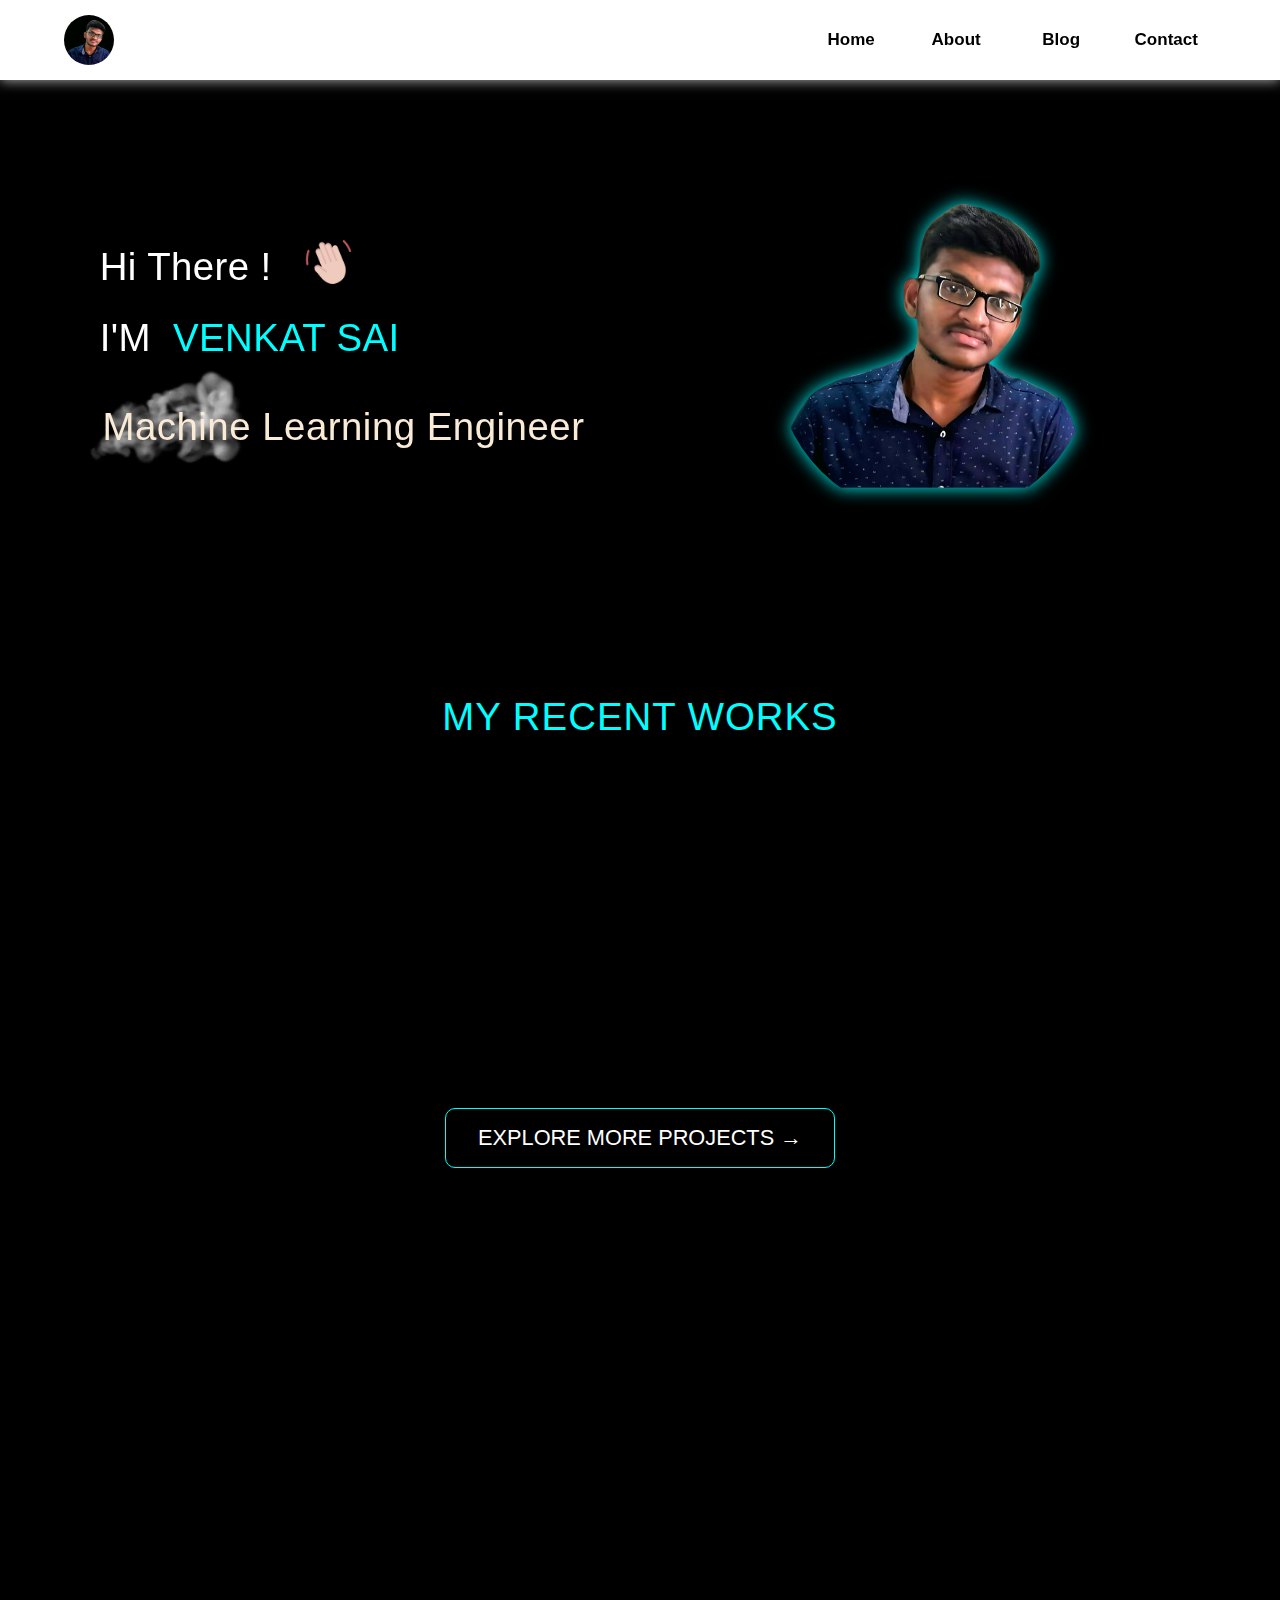
==== commit d5d8170d: "Started Writing Blog" ====
--- a/index.html
+++ b/index.html
@@ -814,25 +814,16 @@
         </section>
         <section class="Blog-ExpenseTracker project-blog">
           <section class="Context">
+            <h2 class="BlogTitle">Expenes Tracker The Android App</h2>
+            <p class="BlogDescription" style="margin-top: 2rem;">In today's fast-placed world, managing the personal finances efficiently is
+               more important than ever. Wheather its's tracking daily expenses, sticking
+                to a budget, or planning for future financial goals, having the right 
+                tool can make all the difference. That's why we desigined an app which 
+                helps to take control of your finances with ease</strong>
           </section>
           <section class="Contributors-Container">
+            <h2 class="flex justify-content" style="font-size: 2vi; color: #000; margin-bottom: 7rem; font-weight: 500;font-family: Nunito Sans,sans-serif;">Thanks alot for your contribution</h2>
             <!-- Contributors Are Generated Using JS -->
-            <div class="contributor">
-              <div class="contributor-img">
-                <img src="static/Blog-images/profile.png" alt="">
-              </div>
-              <section class="cardBody">
-                <h3>Christopher Wood</h3>
-                <h3>UI Designer</h3>
-                <div>
-                  <img src="static/Contact-Images/github.png" alt="Github">
-                  <img src="static/Contact-Images/linkedin.png" alt="Linked In">
-                  <img src="static/Contact-Images/instagram.png" alt="Instagram">
-                  <img src="static/Contact-Images/facebook.png" alt="Facebook">
-                </div>
-                <p>Some quick example text to build on the card title and make up the bulk of the card's content.</p>
-              </section>
-            </div>
           </section>
         </section>
       </section>
--- a/css/style.css
+++ b/css/style.css
@@ -1090,3 +1090,20 @@
       transform: scale(0.9);
     }
   }
+
+
+  .BlogTitle{
+    font-size: 4.8vmin;
+    color: #000;
+    font-family: "Poppins", sans-serif;
+    margin-top: 2rem;
+    text-align: center;
+  }
+  .BlogDescription{
+    font-size: 19.5px;
+    font-weight: 500;
+    word-spacing: 2px;
+    letter-spacing: 1px;
+    line-height: 30px;
+    font-family: "Poppins", sans-serif;
+  }--- a/css/Blog-ExpenseTracker.css
+++ b/css/Blog-ExpenseTracker.css
@@ -1,9 +1,8 @@
 .Blog-ExpenseTracker{
-    background-color: transparent;
+    padding: 0 5%;
 }
 .Contributors-Container{
     margin-top: 10rem;
-    background-color: #e6e7ee;
     padding: 5rem;
 }
 .contributor{
@@ -11,19 +10,20 @@
     flex-direction: column;
     width: 20rem;
     height: 25rem;
-    z-index: -1;
-    background-color: #e6e7ee;
-    box-shadow: 6px 6px 12px #b8b9be,-6px -6px 12px #fff!important;
+    background-color: white;
+    box-shadow:  -1px -1px 14px lightgray,
+    5px 5px 24px white;
+    border-radius: 10px;
 }
 .contributor-img{
-    padding: 20px;
+    padding: 15px;
     width: max-content;
     height: 40%;
     margin-top: -3.5rem;
-    margin-left: 25px;
-    box-shadow: inset 2px 2px 5px #b8b9be,inset -3px -3px 7px #fff!important;
+    margin-left: 2rem;
+    box-shadow: inset 2px 2px 5px lightgray,inset -2px -2px 5px lightgray!important;
     border-radius: 100%;
-    z-index: 10;
+    background-color: white;
 }
 .contributor-img img{
     width: 100%;
@@ -31,16 +31,26 @@
 }
 .cardBody{
     height: 60%;
-    padding: 25px;
+    padding: 2rem;
+    padding-top: 1rem;
 }
 .cardBody h3{
     font-family: "Nunito Sans",sans-serif;
     color:#31344b;
+    font-weight: 550;
+    font-size: 1.5rem;
+    letter-spacing: 1px;
+
+}
+.cardBody h6{
+    font-family: "Nunito Sans",sans-serif;
+    margin-top: .5rem;
+    font-size: 16px;
     font-weight: 400;
-    margin-top: 1rem;
+    letter-spacing: .5px;
 }
 .cardBody div {
-    margin: 1.3rem 0;
+    margin: 1.1rem 0;
 }
 .cardBody div img{
     aspect-ratio: 3/4;
